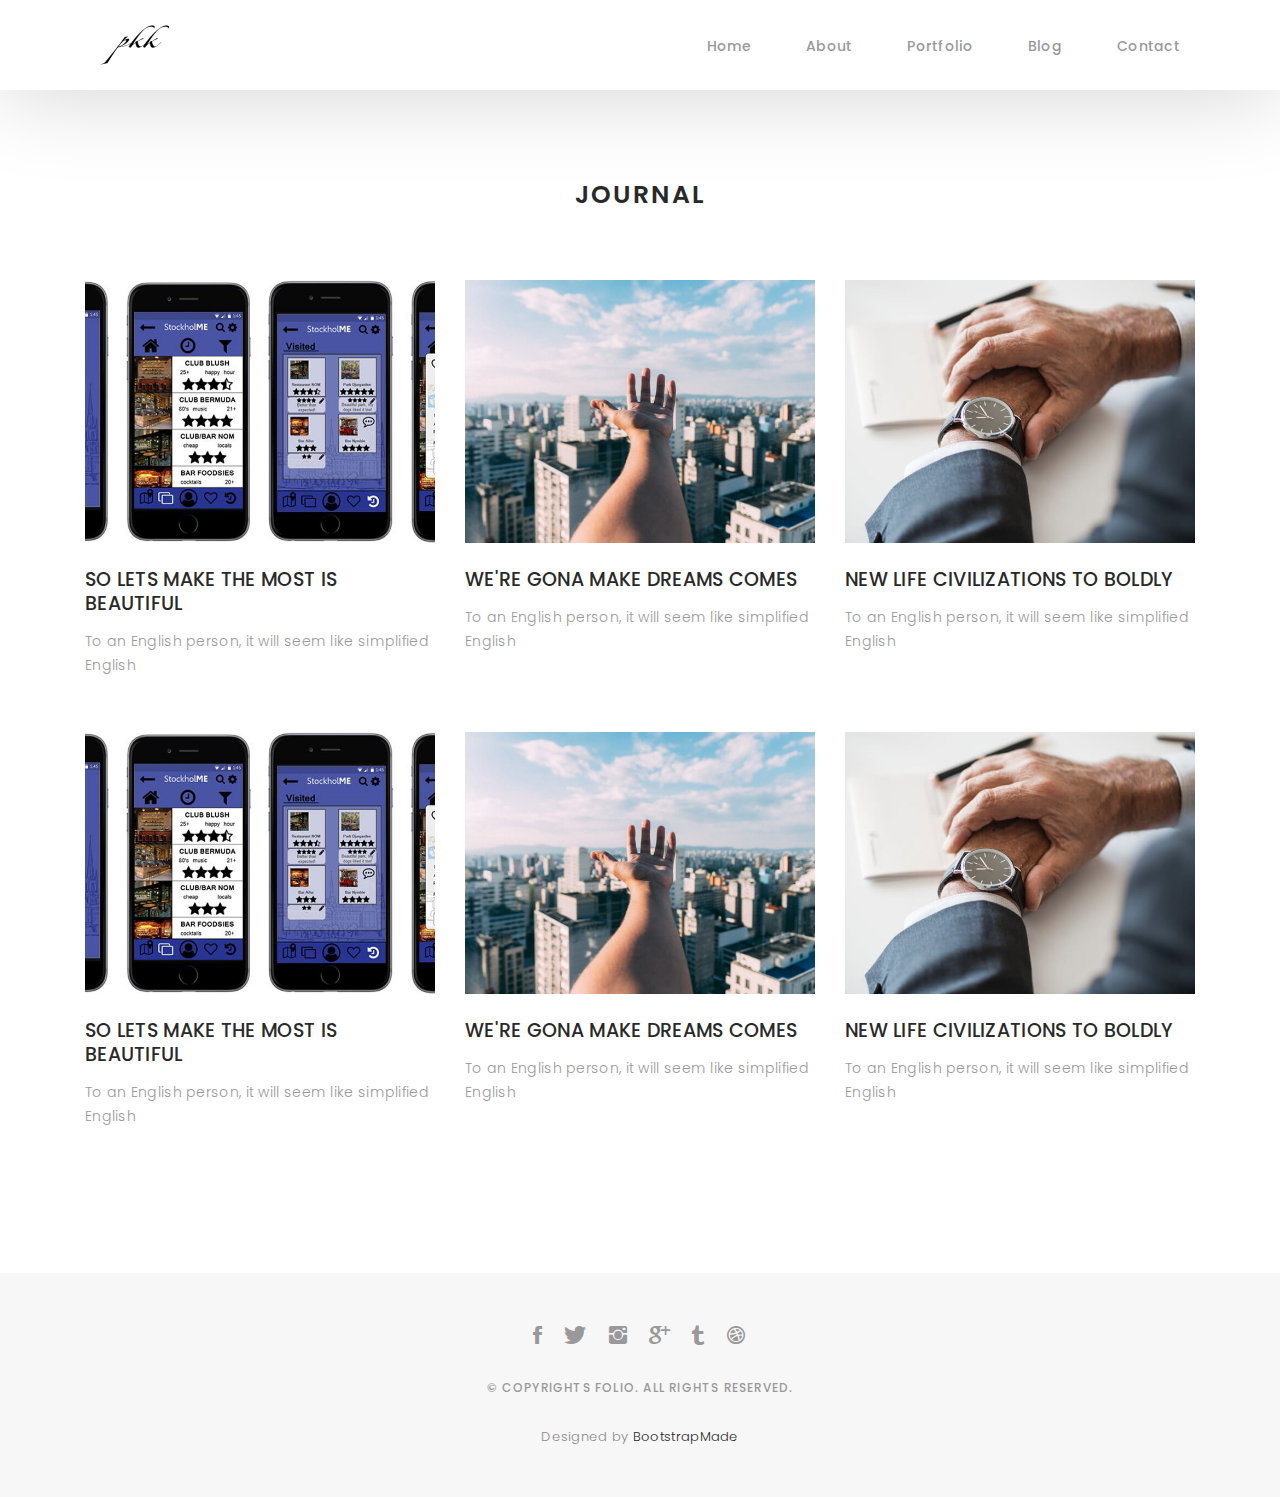
==== blog-grid.html @ 69b3921c "V1" ====
<!DOCTYPE html>
<html lang="en">

<head>
  <!-- meta -->
  <meta charset="utf-8">
  <meta content="width=device-width, initial-scale=1.0" name="viewport">

  <title>Folio - Blog Grid</title>
  <meta content="" name="keywords">
  <meta content="" name="description">

  <!-- Google Fonts -->
  <link href="https://fonts.googleapis.com/css?family=Poppins:300,300i,400,400i,500,500i,600,600i,700,700i|Playfair+Display:400,400i,700,700i,900,900i" rel="stylesheet">

  <!-- Bootstrap CSS File -->
  <link href="lib/bootstrap/css/bootstrap.min.css" rel="stylesheet">

  <!-- Libraries CSS Files -->
  <link href="lib/ionicons/css/ionicons.min.css" rel="stylesheet">
  <link href="lib/owlcarousel/assets/owl.carousel.min.css" rel="stylesheet">
  <link href="lib/magnific-popup/magnific-popup.css" rel="stylesheet">
  <link href="lib/hover/hover.min.css" rel="stylesheet">

  <!-- Blog Stylesheet File -->
  <link href="css/blog.css" rel="stylesheet">

  <!-- Main Stylesheet File -->
  <link href="css/style.css" rel="stylesheet">

  <!-- Responsive css -->
  <link href="css/responsive.css" rel="stylesheet">

  <!-- Favicon -->
  <link rel="shortcut icon" href="images/favicon.png">

  <!-- =======================================================
    Theme Name: Folio
    Theme URL: https://bootstrapmade.com/folio-bootstrap-portfolio-template/
    Author: BootstrapMade.com
    Author URL: https://bootstrapmade.com
  ======================================================= -->
</head>

<body>

  <!-- start section navbar -->
  <nav id="main-nav-subpage" class="subpage-nav">
    <div class="row">
      <div class="container">

        <div class="logo">
          <a href="index.html"><img src="images/logo.png" alt="logo"></a>
        </div>

        <div class="responsive"><i data-icon="m" class="ion-navicon-round"></i></div>

        <ul class="nav-menu list-unstyled">
          <li><a href="#homee" class="smoothScroll">Home</a></li>
          <li><a href="#about" class="smoothScroll">About</a></li>
          <li><a href="#portfolio" class="smoothScroll">Portfolio</a></li>
          <li><a href="#blog" class="smoothScroll">Blog</a></li>
          <li><a href="#contact" class="smoothScroll">Contact</a></li>
        </ul>

      </div>
    </div>
  </nav>
  <!-- End section navbar -->

  <!-- start section journal -->
  <div id="journal-blog" class="text-left  paddsections">

    <div class="container">
      <div class="section-title text-center">
        <h2>journal</h2>
      </div>
    </div>

    <div class="container">
      <div class="journal-block">
        <div class="row">

          <div class="col-lg-4 col-md-6">
            <div class="journal-info mb-30">

              <a href="blog-single.html"><img src="images/blog-post-1.jpg" class="img-responsive" alt="img"></a>

              <div class="journal-txt">

                <h4><a href="blog-single.html">SO LETS MAKE THE MOST IS BEAUTIFUL</a></h4>
                <p class="separator">To an English person, it will seem like simplified English
                </p>

              </div>

            </div>
          </div>

          <div class="col-lg-4 col-md-6">
            <div class="journal-info mb-30">

              <a href="blog-single.html"><img src="images/blog-post-2.jpg" class="img-responsive" alt="img"></a>

              <div class="journal-txt">

                <h4><a href="blog-single.html">WE'RE GONA MAKE DREAMS COMES</a></h4>
                <p class="separator">To an English person, it will seem like simplified English
                </p>

              </div>

            </div>
          </div>

          <div class="col-lg-4 col-md-6">
            <div class="journal-info mb-30">

              <a href="blog-single.html"><img src="images/blog-post-3.jpg" class="img-responsive" alt="img"></a>

              <div class="journal-txt">

                <h4><a href="blog-single.html">NEW LIFE CIVILIZATIONS TO BOLDLY</a></h4>
                <p class="separator">To an English person, it will seem like simplified English
                </p>

              </div>

            </div>
          </div>

          <div class="col-lg-4 col-md-6">
            <div class="journal-info mb-30">

              <a href="blog-single.html"><img src="images/blog-post-1.jpg" class="img-responsive" alt="img"></a>

              <div class="journal-txt">

                <h4><a href="blog-single.html">SO LETS MAKE THE MOST IS BEAUTIFUL</a></h4>
                <p class="separator">To an English person, it will seem like simplified English
                </p>

              </div>

            </div>
          </div>

          <div class="col-lg-4 col-md-6">
            <div class="journal-info mb-30">

              <a href="blog-single.html"><img src="images/blog-post-2.jpg" class="img-responsive" alt="img"></a>

              <div class="journal-txt">

                <h4><a href="blog-single.html">WE'RE GONA MAKE DREAMS COMES</a></h4>
                <p class="separator">To an English person, it will seem like simplified English
                </p>

              </div>

            </div>
          </div>

          <div class="col-lg-4 col-md-6">
            <div class="journal-info mb-30">

              <a href="blog-single.html"><img src="images/blog-post-3.jpg" class="img-responsive" alt="img"></a>

              <div class="journal-txt">

                <h4><a href="blog-single.html">NEW LIFE CIVILIZATIONS TO BOLDLY</a></h4>
                <p class="separator">To an English person, it will seem like simplified English
                </p>

              </div>

            </div>
          </div>

        </div>
      </div>
    </div>
  </div>
  <!-- End section journal -->


  <!-- start section footer -->
  <div id="footer" class="text-center">
    <div class="container">
      <div class="socials-media text-center">

        <ul class="list-unstyled">
          <li><a href="#"><i class="ion-social-facebook"></i></a></li>
          <li><a href="#"><i class="ion-social-twitter"></i></a></li>
          <li><a href="#"><i class="ion-social-instagram"></i></a></li>
          <li><a href="#"><i class="ion-social-googleplus"></i></a></li>
          <li><a href="#"><i class="ion-social-tumblr"></i></a></li>
          <li><a href="#"><i class="ion-social-dribbble"></i></a></li>
        </ul>

      </div>

      <p>&copy; Copyrights Folio. All rights reserved.</p>

      <div class="credits">
        <!--
          All the links in the footer should remain intact.
          You can delete the links only if you purchased the pro version.
          Licensing information: https://bootstrapmade.com/license/
          Purchase the pro version with working PHP/AJAX contact form: https://bootstrapmade.com/buy/?theme=Folio
        -->
        Designed by <a href="https://bootstrapmade.com/">BootstrapMade</a>
      </div>

    </div>
  </div>
  <!-- End section footer -->

  <!-- JavaScript Libraries -->
  <script src="lib/jquery/jquery.min.js"></script>
  <script src="lib/jquery/jquery-migrate.min.js"></script>
  <script src="lib/bootstrap/js/bootstrap.bundle.min.js"></script>
  <script src="lib/typed/typed.js"></script>
  <script src="lib/owlcarousel/owl.carousel.min.js"></script>
  <script src="lib/magnific-popup/magnific-popup.min.js"></script>
  <script src="lib/isotope/isotope.pkgd.min.js"></script>

  <!-- Contact Form JavaScript File -->
  <script src="contactform/contactform.js"></script>

  <!-- Template Main Javascript File -->
  <script src="js/main.js"></script>

</body>

</html>
---- css/blog.css ----
/*-----------------------------------------------------------------------------------*/

/*  -  Navbar fixd page
/*-----------------------------------------------------------------------------------*/

.subpage-nav {
  display: block !important;
  position: relative;
}

/*-----------------------------------------------------------------------------------*/

/*  /* Single page */

/*-----------------------------------------------------------------------------------*/

/* main content */

.main-content {
  background: #f7f7f7;
}

.main-content .container-main {
  display: inline-block;
  width: 100%;
}

.main-content .container-main .block-main {
  margin-bottom: 30px;
  overflow: hidden;
}

.container-main .block-main .content-main {
  background: #fff none repeat scroll 0 0;
  display: inline-block;
  width: 100%;
}

.journal-txt h4 a {
  display: block;
  font-size: 19px;
  line-height: 24px;
  margin: 0 0 13px 0;
  font-weight: 500;
  color: #292929;
  -moz-transition: all 0.5s ease-in-out 0s;
  -ms-transition: all 0.5s ease-in-out 0s;
  -o-transition: all 0.5s ease-in-out 0s;
  -webkit-transition: all 0.5s ease-in-out 0s;
  transition: all 0.5s ease-in-out 0s;
}

.journal-txt h4 a:hover {
  color: #b8a07e;
  -moz-transition: all 0.5s ease-in-out 0s;
  -ms-transition: all 0.5s ease-in-out 0s;
  -o-transition: all 0.5s ease-in-out 0s;
  -webkit-transition: all 0.5s ease-in-out 0s;
  transition: all 0.5s ease-in-out 0s;
}

.post-meta ul li {
  font-size: 12px;
  font-weight: normal;
  margin-left: 8px;
  margin-right: 8px;
  text-transform: capitalize;
  display: inline-block;
  float: none;
}

.content-main .post-meta a {
  color: #a2a2a2;
  margin-left: 5px;
}

/* Commonts */

.comments {
  background: #fff;
}

.entry-comments h6 {
  margin-right: 10px;
  font-size: 13px;
  letter-spacing: 0.1em;
  font-weight: 500;
}

.entry-comments-item {
  margin-top: 40px;
  padding-bottom: 40px;
  border-bottom: 1px solid #f2f2f2;
}

.entry-comments-avatar {
  position: absolute;
  display: block;
  border-radius: 50%;
  width: 60px;
  height: 60px;
}

.entry-comments-body {
  padding-left: 86px;
}

.entry-comments-author {
  margin-right: 10px;
  font-size: 13px;
  color: #292929;
  letter-spacing: 0.1em;
  font-weight: 500;
}

.rep {
  font-size: 13px;
  color: #292929;
  letter-spacing: 0.1em;
  font-weight: 500;
  text-transform: capitalize;
}

.entry-comments span a {
  font-size: 13px;
  color: #999;
}

.entry-comments-reply {
  padding-left: 10%;
}

/* Commonts form */

.cmt {
  background: #fff;
}

blockquote {
  padding: 40px;
  background-color: #f2f2f2;
  margin: 30px 0;
  border: none;
  border-left: 4px solid #b8a07e;
}
---- css/style.css ----
/*
  Theme Name: Folio
  Theme URL: https://bootstrapmade.com/folio-bootstrap-portfolio-template/
  Author: BootstrapMade.com
  Author URL: https://bootstrapmade.com
*/

/*  General Styling
/*-----------------------------------------------------------------------------------*/
.f30 {
  font-size: 25px !important;
}

body {
  background: #ffffff;
  color: #898989;
  font-family: 'Poppins', helvetica;
  font-size: 15px;
  font-weight: 300;
  line-height: 20px;
  letter-spacing: 0.02em;
  overflow-x: hidden;
  margin: 0 auto;
  padding: 0;
  -moz-box-sizing: border-box;
  -ms-box-sizing: border-box;
  -o-box-sizing: border-box;
  -webkit-box-sizing: border-box;
  box-sizing: border-box;
}

h1,
h2,
h3,
h4,
h5,
h6 {
  margin: 0;
}

h2 {
  color: #292929;
  font-weight: 600;
}

h4 {
  color: #292929;
  font-size: 14px;
  font-weight: 600;
}

a {
  color: #292929;
  text-decoration: none !important;
  -moz-transition: all 0.5s ease-in-out 0s;
  -ms-transition: all 0.5s ease-in-out 0s;
  -o-transition: all 0.5s ease-in-out 0s;
  -webkit-transition: all 0.5s ease-in-out 0s;
  transition: all 0.5s ease-in-out 0s;
}

a:hover {
  -moz-transition: all 0.5s ease-in-out 0s;
  -ms-transition: all 0.5s ease-in-out 0s;
  -o-transition: all 0.5s ease-in-out 0s;
  -webkit-transition: all 0.5s ease-in-out 0s;
  transition: all 0.5s ease-in-out 0s;
}

a:hover,
a:focus {
  color: #b8a07e;
  text-decoration: underline;
}

nav ul li a {
  padding: 2px 0 0 0;
  position: relative;
  display: block;
  font-size: 12px;
  color: #999999;
  letter-spacing: 0.1em;
  font-weight: 500;
  line-height: 14px;
  text-transform: uppercase;
  -moz-transition: all 0.5s ease-in-out 0s;
  -ms-transition: all 0.5s ease-in-out 0s;
  -o-transition: all 0.5s ease-in-out 0s;
  -webkit-transition: all 0.5s ease-in-out 0s;
  transition: all 0.5s ease-in-out 0s;
}

p {
  margin: 25px 0;
  padding: 0;
  font-size: 15px;
  color: #999999;
  line-height: 28px;
}

::-moz-selection {
  background: #b8a07e;
  color: #fff;
}

::selection {
  background: #b8a07e;
  color: #fff;
}

.btn {
  background: #333;
  border: medium none;
  border-radius: 0;
  color: #fff;
  font-size: 12px;
  height: 50px;
  line-height: 50px;
  padding: 0 30px;
  text-transform: uppercase;
}

.btn:hover,
.btn:focus {
  color: #fff;
}

.padDiv {
  padding: 30px 20px;
}

.section-title {
  margin-bottom: 70px;
}

.section-title h2 {
  font-size: 25px;
  letter-spacing: 2px;
  text-transform: uppercase;
}

.form-control {
  background-color: transparent;
  border: 1px solid #999;
  border-radius: 0;
  color: #999999;
  font-size: 12px;
  font-weight: 500;
  height: 50px;
  letter-spacing: 0.1em;
  padding-left: 10px;
  margin: 0 0 25px 0;
  line-height: 14px;
  text-transform: uppercase;
}

.form-control:focus {
  box-shadow: none;
  outline: 0 none;
}

.paddsection {
  padding-top: 90px;
  padding-bottom: 90px;
}

.paddsections {
  padding-top: 90px;
  padding-bottom: 90px !important;
}

.hvr-shutter-in-horizontal::before {
  background: #333;
}

.hvr-shutter-in-horizontal:hover {
  background: #b8a07e;
}

.mb-30 {
  margin-bottom: 30px;
}

/*-----------------------------------------------------------------------------------*/
/*  Navbar Top
/*-----------------------------------------------------------------------------------*/

nav {
  position: fixed;
  background: #fff;
  z-index: 1000;
  width: 100%;
  padding: 20px;
  display: none;
  -webkit-box-shadow: 0px 2px 92px 0px rgba(0, 0, 0, 0.18);
  -moz-box-shadow: 0px 2px 92px 0px rgba(0, 0, 0, 0.18);
  box-shadow: 0px 2px 92px 0px rgba(0, 0, 0, 0.18);
}

.nav-menu {
  float: right;
  line-height: 32px;
  margin-bottom: 0;
  padding-top: 16px;
}

nav ul li {
  float: left;
  margin-right: 15px;
  font-family: 'Poppins', sans-serif;
  font-size: 14px;
  margin-left: 40px;
}

nav ul li a {
  padding: 2px 0 0 0;
  position: relative;
  display: block;
  font-size: 14px;
  color: #999999;
  font-family: 'Poppins', helvetica;
  font-weight: 500;
  line-height: 16px;
  text-transform: uppercase;
  letter-spacing: 0.02em;
  text-transform: capitalize;
}

.logo {
  float: left;
}

.logo img {
  width: 100px;
  height: 50px;
}

.responsive {
  display: none;
  font-size: 23px;
}

.active {
  color: #afafaf;
}

/*----------------------------------------------------------------------------------*/
/*  Header
/*-----------------------------------------------------------------------------------*/

#header {
  background: url("../images/home-bg.jpg") repeat scroll center center / cover;
  height: 100vh;
  width: 100%;
}


#header .header-content {
  height: 100vh;
  text-align: left;
  width: 100%;
  display: flex;
  justify-content: center;
  flex-direction: column;
}

.header-content h1 {
  font-size: 40px;
  font-weight: 700;
  margin-bottom: 10px;
  text-transform: uppercase;
  color: #fff;
}

.header-content p {
  font-size: 13px;
  letter-spacing: 5px;
  margin-top: 0;
  margin-bottom: 30px;
  text-transform: capitalize;
  color: #fff;
  font-weight: 500;
}

.header-content .list-social li {
  float: left;
  margin-right: 20px;
}

.header-content .list-social li i {
  color: #fff;
  font-size: 15px;
}

/*-----------------------------------------------------------------------------------*/
/*  Aout-us
/*-----------------------------------------------------------------------------------*/

#about {
  width: 100%;
  height: auto;
  background: #f7f7f7;
}

.pt-9 {
  padding-top: 9rem;
}

#about .div-img-bg {
  padding-bottom: 30px;
  border: 20px solid #b8a07e;
}

#about .div-img-bg .about-img img {
  width: 100%;
  box-shadow: 0px 0px 85px 0px rgba(0, 0, 0, 0.14);
  margin-top: -60px;
  margin-left: 40px;
  height: 400px;
  object-fit: cover;
}

#about .about-descr .p-heading {
  font-family: 'Playfair Display', serif;
  font-size: 28px;
  text-align: left;
}

#about .about-descr .separator {
  max-width: 80%;
  margin-bottom: 0;
  text-align: left;
}

/*-----------------------------------------------------------------------------------*/
/*   Story
/*-----------------------------------------------------------------------------------*/

#story {
  background: #f7f7f7;
  position: relative;
  padding-bottom: 80px;
  padding-top: 80px;
}

/*-----------------------------------------------------------------------------------*/
/*   Services
/*-----------------------------------------------------------------------------------*/

#services {
  background: #fff;
  position: relative;
  padding-bottom: 80px;
  padding-top: 80px;
}

.owl-item {
  float: left;
}

.services-block span {
  margin: 10px 0;
  position: relative;
  font-size: 15px;
  color: #292929;
  letter-spacing: 0.1em;
  font-weight: 500;
  text-transform: uppercase;
  display: block;
}

.services-block .separator {
  margin: 0;
  font-size: 14px;
  line-height: 24px;
}

.services-block i {
  font-size: 55px;
  color: #b8a07e;
  line-height: 44px;
}


.services-carousel .owl-stage-outer {
  overflow: hidden;
}

.services-carousel .owl-dots {
  margin-top: 5px;
  text-align: center;
}

.services-carousel .owl-dot {
  display: inline-block;
  margin: 0 5px;
  width: 12px !important;
  height: 12px !important;
  border-radius: 50%;
  border: 0;
  padding: 0 !important;
  background-color: #ddd;
  cursor: pointer;
}

.services-carousel .owl-dot.active {
  background-color: #b8a07e;
}

.owl-nav {
  display: none;
}


/*-----------------------------------------------------------------------------------*/
/*  Portfolio
/*-----------------------------------------------------------------------------------*/

#portfolio {
  position: relative;
  padding-bottom: 50px;
}

#portfolio .portfolio-list {
  margin-bottom: 50px;
}

#portfolio .portfolio-list .nav {
  display: inline-block;
  margin: 0;
}

#portfolio .portfolio-list .nav li {
  margin: 0 40px 0 0;
  float: left;
  font-size: 14px;
  color: #999999;
  line-height: 16px;
  cursor: pointer;
  font-family: 'Poppins', helvetica;
  font-weight: 500;
  letter-spacing: 0.02em;
  text-transform: capitalize;
  -moz-transition: all 0.5s ease-in-out 0s;
  -ms-transition: all 0.5s ease-in-out 0s;
  -o-transition: all 0.5s ease-in-out 0s;
  -webkit-transition: all 0.5s ease-in-out 0s;
  transition: all 0.5s ease-in-out 0s;
}

#portfolio .portfolio-list .nav li:hover,
#portfolio .portfolio-list .nav li.filter-active {
  color: #b8a07e;
  -moz-transition: all 0.5s ease-in-out 0s;
  -ms-transition: all 0.5s ease-in-out 0s;
  -o-transition: all 0.5s ease-in-out 0s;
  -webkit-transition: all 0.5s ease-in-out 0s;
  transition: all 0.5s ease-in-out 0s;
}

#portfolio .portfolio-container {
  display: inline-block;
  margin-bottom: 50px;
  width: 100%;
}

.portfolio-thumbnail {
  margin-bottom: 30px;
  overflow: hidden;
  min-height: 260px;
}

.portfolio-thumbnail img {
  max-width: 100%;
}

/*-----------------------------------------------------------------------------------*/
/*  Journal
/*-----------------------------------------------------------------------------------*/

#journal,
#journal-blog {
  height: auto;
  width: 100%;
  background: #f7f7f7;
  padding-bottom: 60px;
  position: relative;
}

#journal-blog {
  background: #fff;
  padding-bottom: 30px;
}

#journal .journal-block {
  display: inline-block;
  height: auto;
  width: 100%;
}

#journal .journal-block .journal-info {
  position: relative;
}

.journal-block .journal-info img {
  max-width: 100%;
}

.journal-block .journal-info .journal-txt {
  padding: 25px 0px;
  position: relative;
}

.journal-block .journal-info .journal-txt h4 a {
  display: block;
  font-size: 19px;
  line-height: 24px;
  margin: 0 0 13px 0;
  font-weight: 500;
  color: #292929;
  -moz-transition: all 0.5s ease-in-out 0s;
  -ms-transition: all 0.5s ease-in-out 0s;
  -o-transition: all 0.5s ease-in-out 0s;
  -webkit-transition: all 0.5s ease-in-out 0s;
  transition: all 0.5s ease-in-out 0s;
}

.journal-block .journal-info .journal-txt h4 a:hover {
  color: #b8a07e;
  -moz-transition: all 0.5s ease-in-out 0s;
  -ms-transition: all 0.5s ease-in-out 0s;
  -o-transition: all 0.5s ease-in-out 0s;
  -webkit-transition: all 0.5s ease-in-out 0s;
  transition: all 0.5s ease-in-out 0s;
}

.journal-block .journal-info .journal-txt p {
  margin: 0;
  font-size: 14px;
  line-height: 24px;
}

/*-----------------------------------------------------------------------------------*/
/*  Contact
/*-----------------------------------------------------------------------------------*/

#contact {
  height: auto;
  width: 100%;
}

.contact-details {
  list-style: none;
  margin: 0;
  padding: 0;
}

.contact-details li {
  padding-bottom: 10px;
}

#contact input,
#contact textarea {
  width: 100%;
}


#contact #sendmessage {
  color: #18d26e;
  border: 1px solid #18d26e;
  display: none;
  text-align: center;
  padding: 15px;
  font-weight: 600;
  margin: 15px;
}

#contact #errormessage {
  color: red;
  display: none;
  border: 1px solid red;
  text-align: center;
  padding: 15px;
  font-weight: 600;
  margin: 15px;
}

#contact #sendmessage.show,
#contact #errormessage.show,
#contact .show {
  display: block;
}

#contact .validation {
  color: red;
  display: none;
  margin: 0 0 20px;
  font-weight: 400;
  font-size: 13px;
}

/*-----------------------------------------------------------------------------------*/
/*  Footer
/*-----------------------------------------------------------------------------------*/

#footer {
  background: #f7f7f7;
  padding-top: 50px;
  padding-bottom: 50px;
}

#footer .socials-media {
  width: 100%;
}

#footer .socials-media ul {
  display: inline-block;
  float: none;
  margin: 0 0 20px 0;
}

#footer .socials-media ul li {
  float: left;
  margin-left: 10px;
  margin-right: 10px;
}

#footer .socials-media ul li a {
  font-size: 24px;
  color: #999;
  letter-spacing: 0.1em;
  font-weight: 500;
  background: transparent;
  text-transform: uppercase;
  -moz-transition: all 0.5s ease-in-out 0s;
  -ms-transition: all 0.5s ease-in-out 0s;
  -o-transition: all 0.5s ease-in-out 0s;
  -webkit-transition: all 0.5s ease-in-out 0s;
  transition: all 0.5s ease-in-out 0s;
}

#footer .socials-media ul li a:hover {
  color: #b8a07e;
  -moz-transition: all 0.5s ease-in-out 0s;
  -ms-transition: all 0.5s ease-in-out 0s;
  -o-transition: all 0.5s ease-in-out 0s;
  -webkit-transition: all 0.5s ease-in-out 0s;
  transition: all 0.5s ease-in-out 0s;
}

#footer p {
  font-size: 12px;
  letter-spacing: 0.1em;
  font-weight: 500;
  margin-top: 0;
  text-transform: uppercase;
}

.credits {
  font-size: 13px;
}

/*-----------------------------------------------------------------------------------*/
/*  Timeline
/*-----------------------------------------------------------------------------------*/
.nmt-15{
  margin-top: -15px;
}
.main-timeline {
  margin: 20px 0;
  position: relative;
}

.main-timeline:before {
  content: "";
  display: block;
  width: 2px;
  height: 100%;
  background: #ff794a;
  margin: 0 auto;
  position: absolute;
  top: 0;
  left: 0;
  right: 0;
}

.main-timeline .timeline {
  margin-bottom: 40px;
  position: relative;
}

.main-timeline .timeline:after {
  content: "";
  display: block;
  clear: both;
}

.main-timeline .icon {
  width: 18px;
  height: 18px;
  line-height: 18px;
  margin: auto;
  position: absolute;
  top: 0;
  left: 0;
  bottom: 0;
  right: 0;
}

.main-timeline .icon:before,
.main-timeline .icon:after {
  content: "";
  width: 100%;
  height: 100%;
  border-radius: 50%;
  position: absolute;
  top: 0;
  left: 0;
  transition: all 0.33s ease-out 0s;
}

.main-timeline .icon:before {
  background: #fff;
  border: 2px solid #00a79c;
  left: -3px;
}

.main-timeline .icon:after {
  border: 2px solid #ff794a;
  left: 3px;
}

.main-timeline .timeline:hover .icon:before {
  left: 3px;
}

.main-timeline .timeline:hover .icon:after {
  left: -3px;
}

.main-timeline .date-content {
  width: 50%;
  float: left;
  position: relative;
}

.main-timeline .date-content:before {
  content: "";
  width: 32.5%;
  height: 2px;
  background: #ff794a;
  margin: auto 0;
  position: absolute;
  top: 0;
  right: 10px;
  bottom: 0;
}

.main-timeline .date-outer {
  width: 175px;
  height: 175px;
  font-size: 16px;
  color: #000;
  text-align: center;
  margin: auto;
  z-index: 1;
}

.main-timeline .date-outer:before,
.main-timeline .date-outer:after {
  content: "";
  width: 175px;
  height: 175px;
  margin: 0 auto;
  border-radius: 50%;
  position: absolute;
  top: 0;
  left: 0;
  right: 0;
  transition: all 0.33s ease-out 0s;
}

.main-timeline .date-outer:before {
  background: #fff;
  border: 2px solid #00a79c;
  left: -6px;
}

.main-timeline .date-outer:after {
  border: 2px solid #ff794a;
  left: 6px;
}

.main-timeline .timeline:hover .date-outer:before {
  left: 6px;
}

.main-timeline .timeline:hover .date-outer:after {
  left: -6px;
}

.main-timeline .date {
  width: 100%;
  margin: auto;
  position: absolute;
  top: 28%;
  left: 0;
}

.main-timeline .month {
  font-size: 50px;
  font-weight: 700;
  color: #111;
}

.main-timeline .year {
  display: block;
  font-size: 20px;
  font-weight: 700;
  color: #111;
  line-height: 36px;
}

.main-timeline .timeline-content {
  width: 50%;
  padding: 20px 0 20px 50px;
  float: right;
}

.main-timeline .title {
  font-size: 19px;
  font-weight: 700;
  color: #111;
  line-height: 24px;
  text-transform: uppercase;
  margin:  0;
}

.main-timeline .description {
  font-size: 14px;
  color: #787878;
  margin-bottom: 0;
  margin-top: 0;
}

.main-timeline .timeline:nth-child(2n) .date-content {
  float: right;
}

.main-timeline .timeline:nth-child(2n) .date-content:before {
  left: 10px;
}

.main-timeline .timeline:nth-child(2n) .timeline-content {
  padding: 20px 50px 20px 0;
  text-align: right;
}

@media only screen and (max-width: 990px) {
  .main-timeline .date-content:before {
    width: 22.5%;
  }

  .main-timeline .timeline-content {
    padding: 10px 0 10px 30px;
  }

  .main-timeline .title {
    font-size: 17px;
  }

  .main-timeline .timeline:nth-child(2n) .timeline-content {
    padding: 10px 30px 10px 0;
  }
}

@media only screen and (max-width: 767px) {
  .main-timeline:before {
    margin: 0;
    left: 7px;
  }

  .main-timeline .timeline {
    margin-bottom: 20px;
  }

  .main-timeline .icon {
    margin: auto 0;
  }

  .main-timeline .date-content {
    width: 95%;
    float: right;
  }

  .main-timeline .date-content:before {
    display: none;
  }

  .main-timeline .date-outer,
  .main-timeline .date-outer:before,
  .main-timeline .date-outer:after {
    width: 130px;
    height: 130px;
  }

  .main-timeline .date {
    top: 30%;
  }

  .main-timeline .year {
    font-size: 26px;
  }

  .main-timeline .timeline-content,
  .main-timeline .timeline:nth-child(2n) .timeline-content {
    width: 95%;
    text-align: center;
    padding: 10px 0;
  }

  .main-timeline .title {
    margin-bottom: 10px;
  }
}
---- css/responsive.css ----
/** Width between 1200x to 0
 *  ~~~~~~~~~~~~~~~~~~~~~~~~~~~~~~~~~~~~
 */

@media (min-width: 1200px) {

}

/** Width between 992px to 1199px
 *  ~~~~~~~~~~~~~~~~~~~~~~~~~~~~~~~~~~~~
 */

@media (min-width: 992px) and (max-width: 1199px) {
  
}

/** Width between 768px to 991px
 *  ~~~~~~~~~~~~~~~~~~~~~~~~~~~~~~~~~~~~
 */

@media (min-width: 768px) and (max-width: 991px) {
  /* Navbar */
  nav {
    padding: 10px 15px;
  }
  .nav-menu {
    margin-top: 40px;
    display: none;
    float: none;
    width: 100%;
  }
  .nav-menu li {
    float: none;
    width: 100%;
    text-align: center;
    border-top: 1px solid #f7f7f7;
    line-height: 45px;
    margin-left: 0;
    padding-top: 10px;
    padding-bottom: 10px;
  }
  .responsive {
    float: right;
    padding-top: 15px;
    display: block;
  }
  /* About */
  .head-info .header-content .cmaster h1 {
    font-size: 32px;
  }
  #about .div-img-bg {
    padding: 0;
  }
  #about .div-img-bg .about-img img {
    margin-top: 0%;
    margin-left: calc(0% - 0px);
  }
  #about .about-descr .p-heading {
    font-size: 20px;
  }
  #about .about-descr .separator {
    max-width: 100%;
    margin-bottom: 0;
  }
  /* portfolio */
  #portfolio .portfolio-list .nav li {
    float: none;
    margin: 20px;
    display: inline-block;
  }
  /* journal */
  #journal .journal-block .journal-info {
    margin-bottom: 30px;
  }
  /* Contact */
  .contact-contact {
    margin-bottom: 30px;
  }
  /* Footer */
  #footer .socials-media ul li {
    margin-right: 0;
    margin-left: 0;
    float: none;
    display: inline-block;
  }
}

/** Width between 767px to 0
 *  ~~~~~~~~~~~~~~~~~~~~~~~~~~~~~~~~~~~~
 */

@media (max-width: 767px) {
  /* Navbar */
  nav {
    padding: 20px 15px;
  }
  .nav-menu {
    margin-top: 40px;
    display: none;
    float: none;
    width: 100%;
  }
  .nav-menu li {
    float: none;
    width: 100%;
    text-align: center;
    border-top: 1px solid #f7f7f7;
    line-height: 45px;
    margin-left: 0;
    padding-top: 10px;
    padding-bottom: 10px;
  }
  .responsive {
    float: right;
    padding-top: 15px;
    display: block;
  }
  /* About */
  .head-info .header-content h1 {
    font-size: 32px;
  }
  #about .div-img-bg {
    padding: 0;
  }
  #about .div-img-bg .about-img img {
    margin-top: 0%;
    margin-left: calc(0% - 0px);
  }
  #about .about-descr .p-heading {
    font-size: 20px;
  }
  #about .about-descr .separator {
    max-width: 100%;
    margin-bottom: 0;
  }
  /* portfolio */
  #portfolio .portfolio-list .nav li {
    float: none;
    margin: 20px;
    display: inline-block;
  }
  /* journal */
  #journal .journal-block .journal-info {
    margin-bottom: 30px;
  }
  /* Contact */
  .contact-contact {
    margin-bottom: 30px;
  }
  /* Footer */
  #footer .socials-media ul li {
    margin-right: 0;
    margin-left: 0;
    float: none;
    display: inline-block;
  }
}

/** Width between 600px to 0
 *  ~~~~~~~~~~~~~~~~~~~~~~~~~~~~~~~~~~~~
 */

@media (max-width: 600px) {
  /* Navbar */
  nav {
    padding: 20px 15px;
  }
  .nav-menu {
    margin-top: 40px;
    display: none;
    float: none;
    width: 100%;
  }
  .nav-menu li {
    float: none;
    width: 100%;
    text-align: center;
    border-top: 1px solid #f7f7f7;
    line-height: 45px;
    margin-left: 0;
    padding-top: 10px;
    padding-bottom: 10px;
  }
  .responsive {
    float: right;
    padding-top: 15px;
    display: block;
  }
  /* About */
  .head-info .header-content h1 {
    font-size: 32px;
  }
  #about .div-img-bg {
    padding: 0;
  }
  #about .div-img-bg .about-img img {
    margin-top: 0%;
    margin-left: calc(0% - 0px);
  }
  #about .about-descr .p-heading {
    font-size: 20px;
  }
  #about .about-descr .separator {
    max-width: 100%;
    margin-bottom: 0;
  }
  /* portfolio */
  #portfolio .portfolio-list .nav li {
    float: none;
    margin: 10px;
    display: inline-block;
  }
  /* journal */
  #journal .journal-block .journal-info {
    margin-bottom: 30px;
  }
  /* Contact */
  .contact-contact {
    margin-bottom: 30px;
  }
  /* Footer */
  #footer .socials-media ul li {
    margin-right: 0;
    margin-left: 0;
    float: none;
    display: inline-block;
  }
}

/** Width between 480px to 0
 *  ~~~~~~~~~~~~~~~~~~~~~~~~~~~~~~~~~~~~
 */

@media (max-width: 480px) {
  /* Navbar */
  nav {
    padding: 20px 15px;
  }
  .nav-menu {
    margin-top: 40px;
    display: none;
    float: none;
    width: 100%;
  }
  .nav-menu li {
    float: none;
    width: 100%;
    text-align: center;
    border-top: 1px solid #f7f7f7;
    line-height: 45px;
    margin-left: 0;
    padding-top: 10px;
    padding-bottom: 10px;
  }
  .responsive {
    float: right;
    padding-top: 15px;
    display: block;
  }
  /* About */
  .head-info .header-content h1 {
    font-size: 32px;
  }
  #about .div-img-bg {
    padding: 0;
  }
  #about .div-img-bg .about-img img {
    margin-top: 0%;
    margin-left: calc(0% - 0px);
  }
  #about .about-descr .p-heading {
    font-size: 20px;
  }
  #about .about-descr .separator {
    max-width: 100%;
    margin-bottom: 0;
  }
  /* portfolio */
  #portfolio .portfolio-list .nav li {
    float: none;
    margin: 20px;
  }
  /* journal */
  #journal .journal-block .journal-info {
    margin-bottom: 30px;
  }
  /* Contact */
  .contact-contact {
    margin-bottom: 30px;
  }
  /* Footer */
  #footer .socials-media ul li {
    margin-right: 0;
    margin-left: 0;
    float: none;
    display: inline-block;
  }
}

/** Width between 320px to 0
 *  ~~~~~~~~~~~~~~~~~~~~~~~~~~~~~~~~~~~~
 */

@media (max-width: 320px) {
  /* Navbar */
  nav {
    padding: 20px 15px;
  }
  .nav-menu {
    margin-top: 40px;
    display: none;
    float: none;
    width: 100%;
  }
  .nav-menu li {
    float: none;
    width: 100%;
    text-align: center;
    border-top: 1px solid #f7f7f7;
    line-height: 45px;
    margin-left: 0;
    padding-top: 10px;
    padding-bottom: 10px;
  }
  .responsive {
    float: right;
    padding-top: 15px;
    display: block;
  }
  /* About */
  .head-info .header-content h1 {
    font-size: 32px;
  }
  #about .div-img-bg {
    padding: 0;
  }
  #about .div-img-bg .about-img img {
    margin-top: 0%;
    margin-left: calc(0% - 0px);
  }
  #about .about-descr .p-heading {
    font-size: 20px;
  }
  #about .about-descr .separator {
    max-width: 100%;
    margin-bottom: 0;
  }
  /* portfolio */
  #portfolio .portfolio-list .nav li {
    float: none;
    margin: 20px;
  }
  /* journal */
  #journal .journal-block .journal-info {
    margin-bottom: 30px;
  }
  /* Contact */
  .contact-contact {
    margin-bottom: 30px;
  }
  /* Footer */
  #footer .socials-media ul li {
    margin-right: 0;
    margin-left: 0;
    float: none;
    display: inline-block;
  }
  /* Single page */
  .entry-comments-body span {
    display: inline-block;
    margin-right: 0;
  }
}
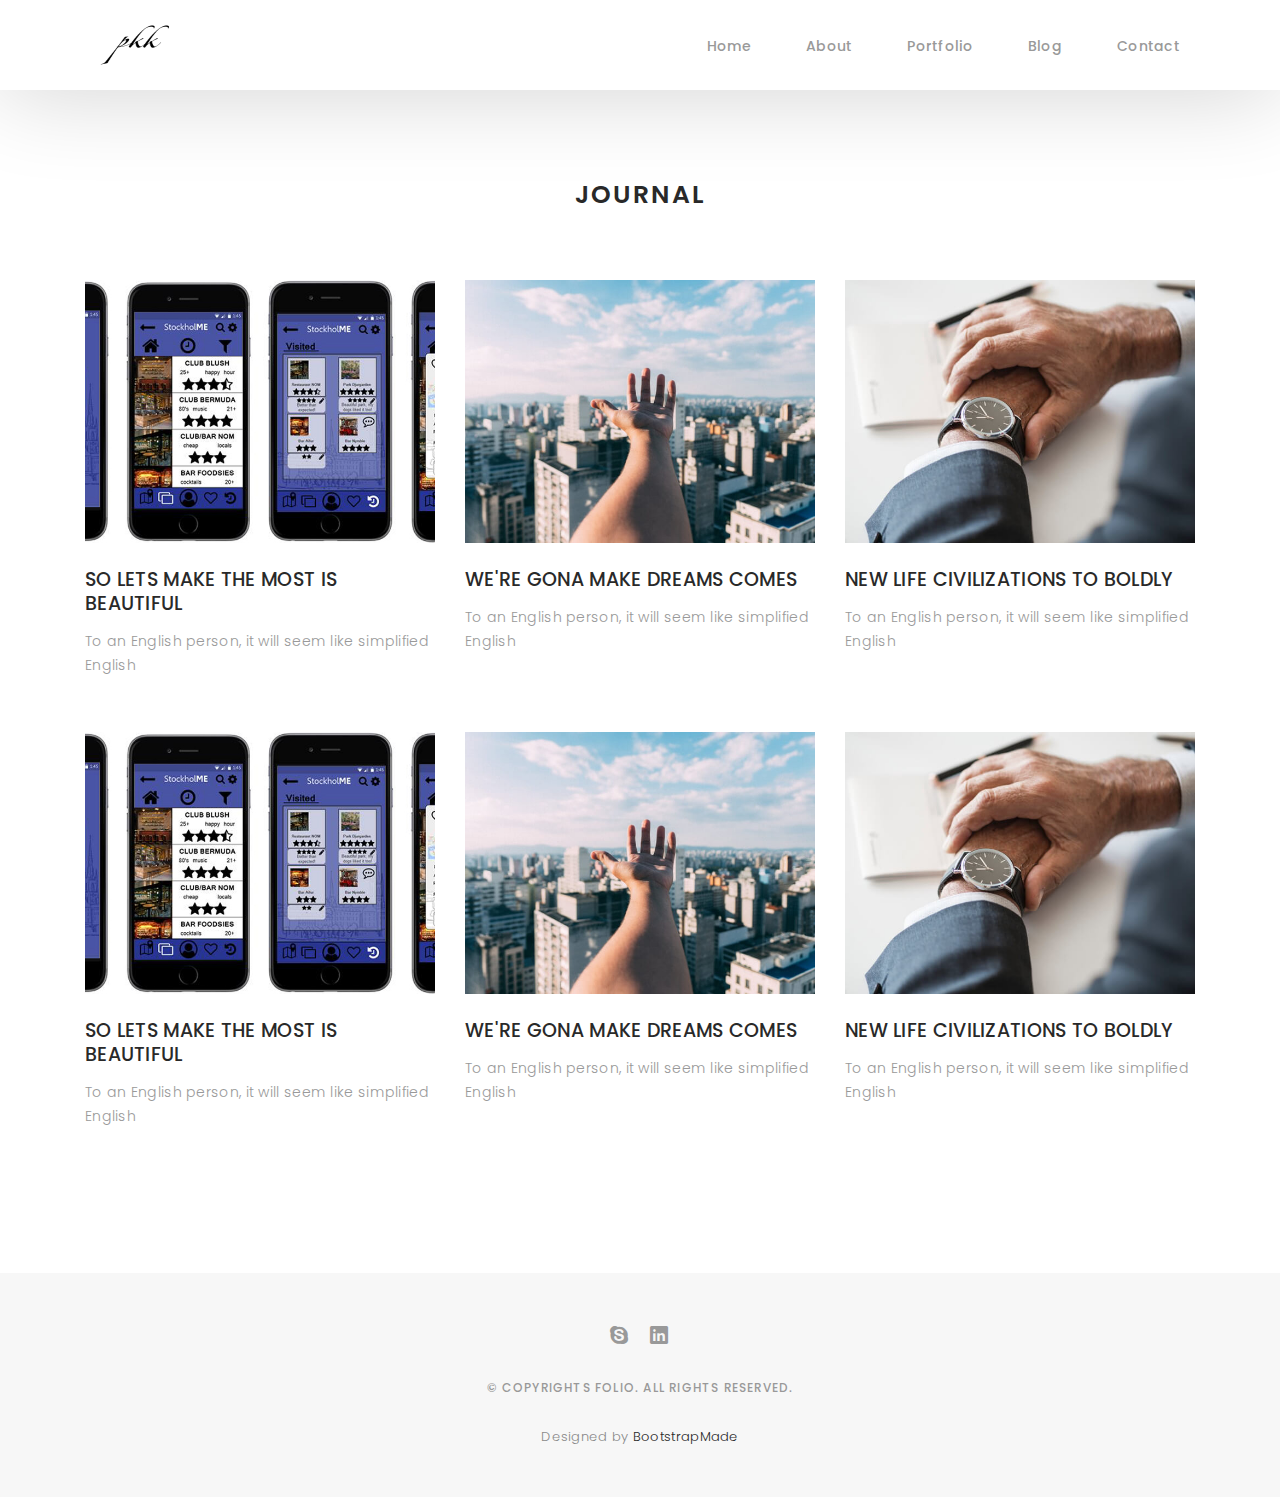
==== commit 524895a7: "Update 1" ====
--- a/blog-grid.html
+++ b/blog-grid.html
@@ -189,13 +189,9 @@
     <div class="container">
       <div class="socials-media text-center">
 
-        <ul class="list-unstyled">
-          <li><a href="#"><i class="ion-social-facebook"></i></a></li>
-          <li><a href="#"><i class="ion-social-twitter"></i></a></li>
-          <li><a href="#"><i class="ion-social-instagram"></i></a></li>
-          <li><a href="#"><i class="ion-social-googleplus"></i></a></li>
-          <li><a href="#"><i class="ion-social-tumblr"></i></a></li>
-          <li><a href="#"><i class="ion-social-dribbble"></i></a></li>
+         <ul class="list-unstyled">
+          <li><a target="_blank" href="https://join.skype.com/invite/nHJZXLUp7gkE"><i class="ion-social-skype"></i></a></li>
+          <li><a target="_blank" href="https://www.linkedin.com/in/pournamikk"><i class="ion-social-linkedin"></i></a></li>
         </ul>
 
       </div>
--- a/css/style.css
+++ b/css/style.css
@@ -10,7 +10,14 @@
 .f30 {
   font-size: 25px !important;
 }
-
+.btn-resume{
+  width: 200px;
+  border-radius: 25px !important;
+  font-size: 15px !important;
+}
+.line-height{
+  line-height: 35px;
+}
 body {
   background: #ffffff;
   color: #898989;
@@ -273,7 +280,7 @@
 }
 
 .header-content p {
-  font-size: 13px;
+  font-size: 15px;
   letter-spacing: 5px;
   margin-top: 0;
   margin-bottom: 30px;
@@ -342,12 +349,14 @@
   padding-bottom: 80px;
   padding-top: 80px;
 }
-
+.fa {
+  color: #B69E7C;
+}
 /*-----------------------------------------------------------------------------------*/
 /*   Services
 /*-----------------------------------------------------------------------------------*/
 
-#services {
+#skills {
   background: #fff;
   position: relative;
   padding-bottom: 80px;
@@ -676,7 +685,7 @@
   display: block;
   width: 2px;
   height: 100%;
-  background: #ff794a;
+  background: #B69E7C;
   margin: 0 auto;
   position: absolute;
   top: 0;
@@ -718,15 +727,21 @@
   left: 0;
   transition: all 0.33s ease-out 0s;
 }
-
+.highlight{
+  color: #111;
+  font-weight: bold;
+}
+.text-blue{
+  color:blue;
+}
 .main-timeline .icon:before {
   background: #fff;
-  border: 2px solid #00a79c;
+  border: 2px solid #111;
   left: -3px;
 }
 
 .main-timeline .icon:after {
-  border: 2px solid #ff794a;
+  border: 2px solid #B69E7C;
   left: 3px;
 }
 
@@ -748,7 +763,7 @@
   content: "";
   width: 32.5%;
   height: 2px;
-  background: #ff794a;
+  background: #B69E7C;
   margin: auto 0;
   position: absolute;
   top: 0;
@@ -782,12 +797,12 @@
 
 .main-timeline .date-outer:before {
   background: #fff;
-  border: 2px solid #00a79c;
+  border: 2px solid #111;
   left: -6px;
 }
 
 .main-timeline .date-outer:after {
-  border: 2px solid #ff794a;
+  border: 2px solid #B69E7C;
   left: 6px;
 }
 
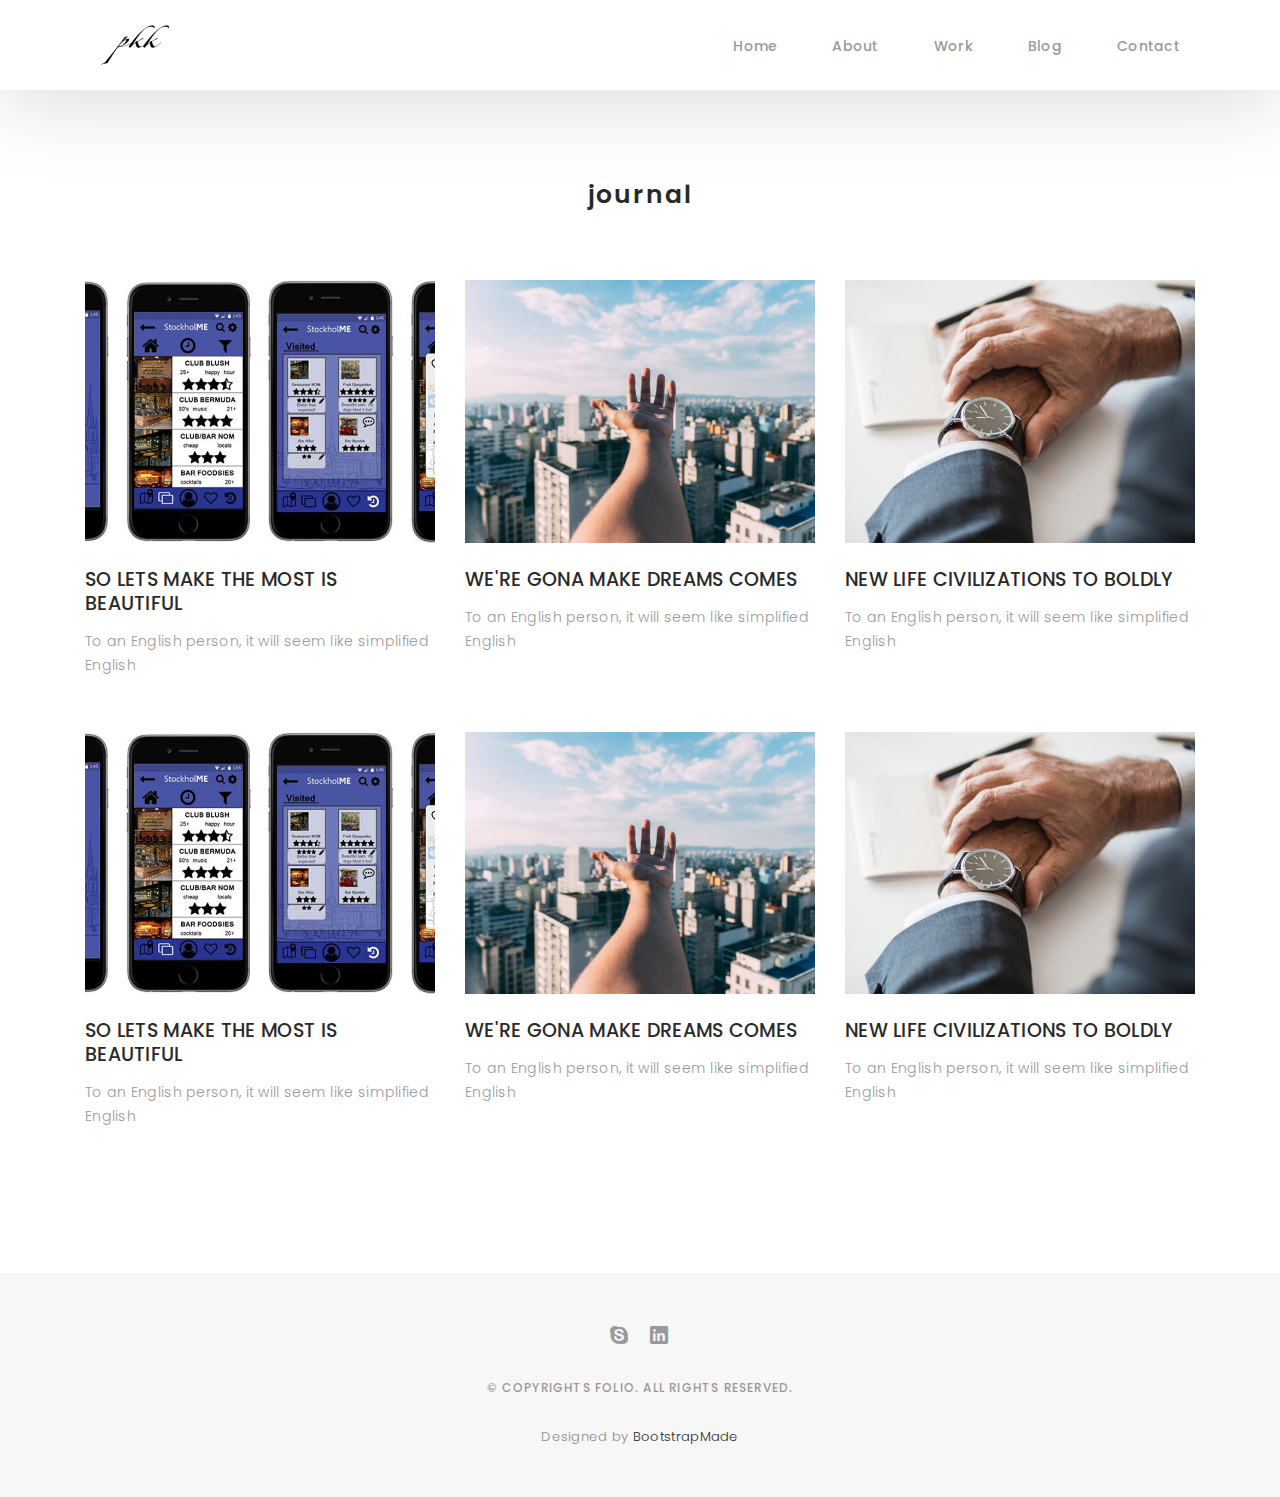
==== commit abb5aaa8: "Update blog-grid.html" ====
--- a/blog-grid.html
+++ b/blog-grid.html
@@ -1,232 +1,232 @@
-<!DOCTYPE html>
-<html lang="en">
-
-<head>
-  <!-- meta -->
-  <meta charset="utf-8">
-  <meta content="width=device-width, initial-scale=1.0" name="viewport">
-
-  <title>Folio - Blog Grid</title>
-  <meta content="" name="keywords">
-  <meta content="" name="description">
-
-  <!-- Google Fonts -->
-  <link href="https://fonts.googleapis.com/css?family=Poppins:300,300i,400,400i,500,500i,600,600i,700,700i|Playfair+Display:400,400i,700,700i,900,900i" rel="stylesheet">
-
-  <!-- Bootstrap CSS File -->
-  <link href="lib/bootstrap/css/bootstrap.min.css" rel="stylesheet">
-
-  <!-- Libraries CSS Files -->
-  <link href="lib/ionicons/css/ionicons.min.css" rel="stylesheet">
-  <link href="lib/owlcarousel/assets/owl.carousel.min.css" rel="stylesheet">
-  <link href="lib/magnific-popup/magnific-popup.css" rel="stylesheet">
-  <link href="lib/hover/hover.min.css" rel="stylesheet">
-
-  <!-- Blog Stylesheet File -->
-  <link href="css/blog.css" rel="stylesheet">
-
-  <!-- Main Stylesheet File -->
-  <link href="css/style.css" rel="stylesheet">
-
-  <!-- Responsive css -->
-  <link href="css/responsive.css" rel="stylesheet">
-
-  <!-- Favicon -->
-  <link rel="shortcut icon" href="images/favicon.png">
-
-  <!-- =======================================================
-    Theme Name: Folio
-    Theme URL: https://bootstrapmade.com/folio-bootstrap-portfolio-template/
-    Author: BootstrapMade.com
-    Author URL: https://bootstrapmade.com
-  ======================================================= -->
-</head>
-
-<body>
-
-  <!-- start section navbar -->
-  <nav id="main-nav-subpage" class="subpage-nav">
-    <div class="row">
-      <div class="container">
-
-        <div class="logo">
-          <a href="index.html"><img src="images/logo.png" alt="logo"></a>
-        </div>
-
-        <div class="responsive"><i data-icon="m" class="ion-navicon-round"></i></div>
-
-        <ul class="nav-menu list-unstyled">
-          <li><a href="#homee" class="smoothScroll">Home</a></li>
-          <li><a href="#about" class="smoothScroll">About</a></li>
-          <li><a href="#portfolio" class="smoothScroll">Portfolio</a></li>
-          <li><a href="#blog" class="smoothScroll">Blog</a></li>
-          <li><a href="#contact" class="smoothScroll">Contact</a></li>
-        </ul>
-
-      </div>
-    </div>
-  </nav>
-  <!-- End section navbar -->
-
-  <!-- start section journal -->
-  <div id="journal-blog" class="text-left  paddsections">
-
-    <div class="container">
-      <div class="section-title text-center">
-        <h2>journal</h2>
-      </div>
-    </div>
-
-    <div class="container">
-      <div class="journal-block">
-        <div class="row">
-
-          <div class="col-lg-4 col-md-6">
-            <div class="journal-info mb-30">
-
-              <a href="blog-single.html"><img src="images/blog-post-1.jpg" class="img-responsive" alt="img"></a>
-
-              <div class="journal-txt">
-
-                <h4><a href="blog-single.html">SO LETS MAKE THE MOST IS BEAUTIFUL</a></h4>
-                <p class="separator">To an English person, it will seem like simplified English
-                </p>
-
-              </div>
-
-            </div>
-          </div>
-
-          <div class="col-lg-4 col-md-6">
-            <div class="journal-info mb-30">
-
-              <a href="blog-single.html"><img src="images/blog-post-2.jpg" class="img-responsive" alt="img"></a>
-
-              <div class="journal-txt">
-
-                <h4><a href="blog-single.html">WE'RE GONA MAKE DREAMS COMES</a></h4>
-                <p class="separator">To an English person, it will seem like simplified English
-                </p>
-
-              </div>
-
-            </div>
-          </div>
-
-          <div class="col-lg-4 col-md-6">
-            <div class="journal-info mb-30">
-
-              <a href="blog-single.html"><img src="images/blog-post-3.jpg" class="img-responsive" alt="img"></a>
-
-              <div class="journal-txt">
-
-                <h4><a href="blog-single.html">NEW LIFE CIVILIZATIONS TO BOLDLY</a></h4>
-                <p class="separator">To an English person, it will seem like simplified English
-                </p>
-
-              </div>
-
-            </div>
-          </div>
-
-          <div class="col-lg-4 col-md-6">
-            <div class="journal-info mb-30">
-
-              <a href="blog-single.html"><img src="images/blog-post-1.jpg" class="img-responsive" alt="img"></a>
-
-              <div class="journal-txt">
-
-                <h4><a href="blog-single.html">SO LETS MAKE THE MOST IS BEAUTIFUL</a></h4>
-                <p class="separator">To an English person, it will seem like simplified English
-                </p>
-
-              </div>
-
-            </div>
-          </div>
-
-          <div class="col-lg-4 col-md-6">
-            <div class="journal-info mb-30">
-
-              <a href="blog-single.html"><img src="images/blog-post-2.jpg" class="img-responsive" alt="img"></a>
-
-              <div class="journal-txt">
-
-                <h4><a href="blog-single.html">WE'RE GONA MAKE DREAMS COMES</a></h4>
-                <p class="separator">To an English person, it will seem like simplified English
-                </p>
-
-              </div>
-
-            </div>
-          </div>
-
-          <div class="col-lg-4 col-md-6">
-            <div class="journal-info mb-30">
-
-              <a href="blog-single.html"><img src="images/blog-post-3.jpg" class="img-responsive" alt="img"></a>
-
-              <div class="journal-txt">
-
-                <h4><a href="blog-single.html">NEW LIFE CIVILIZATIONS TO BOLDLY</a></h4>
-                <p class="separator">To an English person, it will seem like simplified English
-                </p>
-
-              </div>
-
-            </div>
-          </div>
-
-        </div>
-      </div>
-    </div>
-  </div>
-  <!-- End section journal -->
-
-
-  <!-- start section footer -->
-  <div id="footer" class="text-center">
-    <div class="container">
-      <div class="socials-media text-center">
-
-         <ul class="list-unstyled">
-          <li><a target="_blank" href="https://join.skype.com/invite/nHJZXLUp7gkE"><i class="ion-social-skype"></i></a></li>
-          <li><a target="_blank" href="https://www.linkedin.com/in/pournamikk"><i class="ion-social-linkedin"></i></a></li>
-        </ul>
-
-      </div>
-
-      <p>&copy; Copyrights Folio. All rights reserved.</p>
-
-      <div class="credits">
-        <!--
-          All the links in the footer should remain intact.
-          You can delete the links only if you purchased the pro version.
-          Licensing information: https://bootstrapmade.com/license/
-          Purchase the pro version with working PHP/AJAX contact form: https://bootstrapmade.com/buy/?theme=Folio
-        -->
-        Designed by <a href="https://bootstrapmade.com/">BootstrapMade</a>
-      </div>
-
-    </div>
-  </div>
-  <!-- End section footer -->
-
-  <!-- JavaScript Libraries -->
-  <script src="lib/jquery/jquery.min.js"></script>
-  <script src="lib/jquery/jquery-migrate.min.js"></script>
-  <script src="lib/bootstrap/js/bootstrap.bundle.min.js"></script>
-  <script src="lib/typed/typed.js"></script>
-  <script src="lib/owlcarousel/owl.carousel.min.js"></script>
-  <script src="lib/magnific-popup/magnific-popup.min.js"></script>
-  <script src="lib/isotope/isotope.pkgd.min.js"></script>
-
-  <!-- Contact Form JavaScript File -->
-  <script src="contactform/contactform.js"></script>
-
-  <!-- Template Main Javascript File -->
-  <script src="js/main.js"></script>
-
-</body>
-
-</html>
+<!DOCTYPE html>
+<html lang="en">
+
+<head>
+  <!-- meta -->
+  <meta charset="utf-8">
+  <meta content="width=device-width, initial-scale=1.0" name="viewport">
+
+  <title>Folio - Blog Grid</title>
+  <meta content="" name="keywords">
+  <meta content="" name="description">
+
+  <!-- Google Fonts -->
+  <link href="https://fonts.googleapis.com/css?family=Poppins:300,300i,400,400i,500,500i,600,600i,700,700i|Playfair+Display:400,400i,700,700i,900,900i" rel="stylesheet">
+
+  <!-- Bootstrap CSS File -->
+  <link href="lib/bootstrap/css/bootstrap.min.css" rel="stylesheet">
+
+  <!-- Libraries CSS Files -->
+  <link href="lib/ionicons/css/ionicons.min.css" rel="stylesheet">
+  <link href="lib/owlcarousel/assets/owl.carousel.min.css" rel="stylesheet">
+  <link href="lib/magnific-popup/magnific-popup.css" rel="stylesheet">
+  <link href="lib/hover/hover.min.css" rel="stylesheet">
+
+  <!-- Blog Stylesheet File -->
+  <link href="css/blog.css" rel="stylesheet">
+
+  <!-- Main Stylesheet File -->
+  <link href="css/style.css" rel="stylesheet">
+
+  <!-- Responsive css -->
+  <link href="css/responsive.css" rel="stylesheet">
+
+  <!-- Favicon -->
+  <link rel="shortcut icon" href="images/favicon.png">
+
+  <!-- =======================================================
+    Theme Name: Folio
+    Theme URL: https://bootstrapmade.com/folio-bootstrap-portfolio-template/
+    Author: BootstrapMade.com
+    Author URL: https://bootstrapmade.com
+  ======================================================= -->
+</head>
+
+<body>
+
+  <!-- start section navbar -->
+  <nav id="main-nav-subpage" class="subpage-nav">
+    <div class="row">
+      <div class="container">
+
+        <div class="logo">
+          <a href="index.html"><img src="images/logo.png" alt="logo"></a>
+        </div>
+
+        <div class="responsive"><i data-icon="m" class="ion-navicon-round"></i></div>
+
+        <ul class="nav-menu list-unstyled">
+          <li><a href="#homee" class="smoothScroll">Home</a></li>
+          <li><a href="#about" class="smoothScroll">About</a></li>
+          <li><a href="#portfolio" class="smoothScroll">Work</a></li>
+          <li><a href="#blog" class="smoothScroll">Blog</a></li>
+          <li><a href="#contact" class="smoothScroll">Contact</a></li>
+        </ul>
+
+      </div>
+    </div>
+  </nav>
+  <!-- End section navbar -->
+
+  <!-- start section journal -->
+  <div id="journal-blog" class="text-left  paddsections">
+
+    <div class="container">
+      <div class="section-title text-center">
+        <h2>journal</h2>
+      </div>
+    </div>
+
+    <div class="container">
+      <div class="journal-block">
+        <div class="row">
+
+          <div class="col-lg-4 col-md-6">
+            <div class="journal-info mb-30">
+
+              <a href="blog-single.html"><img src="images/blog-post-1.jpg" class="img-responsive" alt="img"></a>
+
+              <div class="journal-txt">
+
+                <h4><a href="blog-single.html">SO LETS MAKE THE MOST IS BEAUTIFUL</a></h4>
+                <p class="separator">To an English person, it will seem like simplified English
+                </p>
+
+              </div>
+
+            </div>
+          </div>
+
+          <div class="col-lg-4 col-md-6">
+            <div class="journal-info mb-30">
+
+              <a href="blog-single.html"><img src="images/blog-post-2.jpg" class="img-responsive" alt="img"></a>
+
+              <div class="journal-txt">
+
+                <h4><a href="blog-single.html">WE'RE GONA MAKE DREAMS COMES</a></h4>
+                <p class="separator">To an English person, it will seem like simplified English
+                </p>
+
+              </div>
+
+            </div>
+          </div>
+
+          <div class="col-lg-4 col-md-6">
+            <div class="journal-info mb-30">
+
+              <a href="blog-single.html"><img src="images/blog-post-3.jpg" class="img-responsive" alt="img"></a>
+
+              <div class="journal-txt">
+
+                <h4><a href="blog-single.html">NEW LIFE CIVILIZATIONS TO BOLDLY</a></h4>
+                <p class="separator">To an English person, it will seem like simplified English
+                </p>
+
+              </div>
+
+            </div>
+          </div>
+
+          <div class="col-lg-4 col-md-6">
+            <div class="journal-info mb-30">
+
+              <a href="blog-single.html"><img src="images/blog-post-1.jpg" class="img-responsive" alt="img"></a>
+
+              <div class="journal-txt">
+
+                <h4><a href="blog-single.html">SO LETS MAKE THE MOST IS BEAUTIFUL</a></h4>
+                <p class="separator">To an English person, it will seem like simplified English
+                </p>
+
+              </div>
+
+            </div>
+          </div>
+
+          <div class="col-lg-4 col-md-6">
+            <div class="journal-info mb-30">
+
+              <a href="blog-single.html"><img src="images/blog-post-2.jpg" class="img-responsive" alt="img"></a>
+
+              <div class="journal-txt">
+
+                <h4><a href="blog-single.html">WE'RE GONA MAKE DREAMS COMES</a></h4>
+                <p class="separator">To an English person, it will seem like simplified English
+                </p>
+
+              </div>
+
+            </div>
+          </div>
+
+          <div class="col-lg-4 col-md-6">
+            <div class="journal-info mb-30">
+
+              <a href="blog-single.html"><img src="images/blog-post-3.jpg" class="img-responsive" alt="img"></a>
+
+              <div class="journal-txt">
+
+                <h4><a href="blog-single.html">NEW LIFE CIVILIZATIONS TO BOLDLY</a></h4>
+                <p class="separator">To an English person, it will seem like simplified English
+                </p>
+
+              </div>
+
+            </div>
+          </div>
+
+        </div>
+      </div>
+    </div>
+  </div>
+  <!-- End section journal -->
+
+
+  <!-- start section footer -->
+  <div id="footer" class="text-center">
+    <div class="container">
+      <div class="socials-media text-center">
+
+         <ul class="list-unstyled">
+          <li><a target="_blank" href="https://join.skype.com/invite/nHJZXLUp7gkE"><i class="ion-social-skype"></i></a></li>
+          <li><a target="_blank" href="https://www.linkedin.com/in/pournamikk"><i class="ion-social-linkedin"></i></a></li>
+        </ul>
+
+      </div>
+
+      <p>&copy; Copyrights Folio. All rights reserved.</p>
+
+      <div class="credits">
+        <!--
+          All the links in the footer should remain intact.
+          You can delete the links only if you purchased the pro version.
+          Licensing information: https://bootstrapmade.com/license/
+          Purchase the pro version with working PHP/AJAX contact form: https://bootstrapmade.com/buy/?theme=Folio
+        -->
+        Designed by <a href="https://bootstrapmade.com/">BootstrapMade</a>
+      </div>
+
+    </div>
+  </div>
+  <!-- End section footer -->
+
+  <!-- JavaScript Libraries -->
+  <script src="lib/jquery/jquery.min.js"></script>
+  <script src="lib/jquery/jquery-migrate.min.js"></script>
+  <script src="lib/bootstrap/js/bootstrap.bundle.min.js"></script>
+  <script src="lib/typed/typed.js"></script>
+  <script src="lib/owlcarousel/owl.carousel.min.js"></script>
+  <script src="lib/magnific-popup/magnific-popup.min.js"></script>
+  <script src="lib/isotope/isotope.pkgd.min.js"></script>
+
+  <!-- Contact Form JavaScript File -->
+  <script src="contactform/contactform.js"></script>
+
+  <!-- Template Main Javascript File -->
+  <script src="js/main.js"></script>
+
+</body>
+
+</html>
--- a/css/style.css
+++ b/css/style.css
@@ -1,940 +1,1214 @@
-/*
-  Theme Name: Folio
-  Theme URL: https://bootstrapmade.com/folio-bootstrap-portfolio-template/
-  Author: BootstrapMade.com
-  Author URL: https://bootstrapmade.com
-*/
-
-/*  General Styling
-/*-----------------------------------------------------------------------------------*/
-.f30 {
-  font-size: 25px !important;
-}
-.btn-resume{
-  width: 200px;
-  border-radius: 25px !important;
-  font-size: 15px !important;
-}
-.line-height{
-  line-height: 35px;
-}
-body {
-  background: #ffffff;
-  color: #898989;
-  font-family: 'Poppins', helvetica;
-  font-size: 15px;
-  font-weight: 300;
-  line-height: 20px;
-  letter-spacing: 0.02em;
-  overflow-x: hidden;
-  margin: 0 auto;
-  padding: 0;
-  -moz-box-sizing: border-box;
-  -ms-box-sizing: border-box;
-  -o-box-sizing: border-box;
-  -webkit-box-sizing: border-box;
-  box-sizing: border-box;
-}
-
-h1,
-h2,
-h3,
-h4,
-h5,
-h6 {
-  margin: 0;
-}
-
-h2 {
-  color: #292929;
-  font-weight: 600;
-}
-
-h4 {
-  color: #292929;
-  font-size: 14px;
-  font-weight: 600;
-}
-
-a {
-  color: #292929;
-  text-decoration: none !important;
-  -moz-transition: all 0.5s ease-in-out 0s;
-  -ms-transition: all 0.5s ease-in-out 0s;
-  -o-transition: all 0.5s ease-in-out 0s;
-  -webkit-transition: all 0.5s ease-in-out 0s;
-  transition: all 0.5s ease-in-out 0s;
-}
-
-a:hover {
-  -moz-transition: all 0.5s ease-in-out 0s;
-  -ms-transition: all 0.5s ease-in-out 0s;
-  -o-transition: all 0.5s ease-in-out 0s;
-  -webkit-transition: all 0.5s ease-in-out 0s;
-  transition: all 0.5s ease-in-out 0s;
-}
-
-a:hover,
-a:focus {
-  color: #b8a07e;
-  text-decoration: underline;
-}
-
-nav ul li a {
-  padding: 2px 0 0 0;
-  position: relative;
-  display: block;
-  font-size: 12px;
-  color: #999999;
-  letter-spacing: 0.1em;
-  font-weight: 500;
-  line-height: 14px;
-  text-transform: uppercase;
-  -moz-transition: all 0.5s ease-in-out 0s;
-  -ms-transition: all 0.5s ease-in-out 0s;
-  -o-transition: all 0.5s ease-in-out 0s;
-  -webkit-transition: all 0.5s ease-in-out 0s;
-  transition: all 0.5s ease-in-out 0s;
-}
-
-p {
-  margin: 25px 0;
-  padding: 0;
-  font-size: 15px;
-  color: #999999;
-  line-height: 28px;
-}
-
-::-moz-selection {
-  background: #b8a07e;
-  color: #fff;
-}
-
-::selection {
-  background: #b8a07e;
-  color: #fff;
-}
-
-.btn {
-  background: #333;
-  border: medium none;
-  border-radius: 0;
-  color: #fff;
-  font-size: 12px;
-  height: 50px;
-  line-height: 50px;
-  padding: 0 30px;
-  text-transform: uppercase;
-}
-
-.btn:hover,
-.btn:focus {
-  color: #fff;
-}
-
-.padDiv {
-  padding: 30px 20px;
-}
-
-.section-title {
-  margin-bottom: 70px;
-}
-
-.section-title h2 {
-  font-size: 25px;
-  letter-spacing: 2px;
-  text-transform: uppercase;
-}
-
-.form-control {
-  background-color: transparent;
-  border: 1px solid #999;
-  border-radius: 0;
-  color: #999999;
-  font-size: 12px;
-  font-weight: 500;
-  height: 50px;
-  letter-spacing: 0.1em;
-  padding-left: 10px;
-  margin: 0 0 25px 0;
-  line-height: 14px;
-  text-transform: uppercase;
-}
-
-.form-control:focus {
-  box-shadow: none;
-  outline: 0 none;
-}
-
-.paddsection {
-  padding-top: 90px;
-  padding-bottom: 90px;
-}
-
-.paddsections {
-  padding-top: 90px;
-  padding-bottom: 90px !important;
-}
-
-.hvr-shutter-in-horizontal::before {
-  background: #333;
-}
-
-.hvr-shutter-in-horizontal:hover {
-  background: #b8a07e;
-}
-
-.mb-30 {
-  margin-bottom: 30px;
-}
-
-/*-----------------------------------------------------------------------------------*/
-/*  Navbar Top
-/*-----------------------------------------------------------------------------------*/
-
-nav {
-  position: fixed;
-  background: #fff;
-  z-index: 1000;
-  width: 100%;
-  padding: 20px;
-  display: none;
-  -webkit-box-shadow: 0px 2px 92px 0px rgba(0, 0, 0, 0.18);
-  -moz-box-shadow: 0px 2px 92px 0px rgba(0, 0, 0, 0.18);
-  box-shadow: 0px 2px 92px 0px rgba(0, 0, 0, 0.18);
-}
-
-.nav-menu {
-  float: right;
-  line-height: 32px;
-  margin-bottom: 0;
-  padding-top: 16px;
-}
-
-nav ul li {
-  float: left;
-  margin-right: 15px;
-  font-family: 'Poppins', sans-serif;
-  font-size: 14px;
-  margin-left: 40px;
-}
-
-nav ul li a {
-  padding: 2px 0 0 0;
-  position: relative;
-  display: block;
-  font-size: 14px;
-  color: #999999;
-  font-family: 'Poppins', helvetica;
-  font-weight: 500;
-  line-height: 16px;
-  text-transform: uppercase;
-  letter-spacing: 0.02em;
-  text-transform: capitalize;
-}
-
-.logo {
-  float: left;
-}
-
-.logo img {
-  width: 100px;
-  height: 50px;
-}
-
-.responsive {
-  display: none;
-  font-size: 23px;
-}
-
-.active {
-  color: #afafaf;
-}
-
-/*----------------------------------------------------------------------------------*/
-/*  Header
-/*-----------------------------------------------------------------------------------*/
-
-#header {
-  background: url("../images/home-bg.jpg") repeat scroll center center / cover;
-  height: 100vh;
-  width: 100%;
-}
-
-
-#header .header-content {
-  height: 100vh;
-  text-align: left;
-  width: 100%;
-  display: flex;
-  justify-content: center;
-  flex-direction: column;
-}
-
-.header-content h1 {
-  font-size: 40px;
-  font-weight: 700;
-  margin-bottom: 10px;
-  text-transform: uppercase;
-  color: #fff;
-}
-
-.header-content p {
-  font-size: 15px;
-  letter-spacing: 5px;
-  margin-top: 0;
-  margin-bottom: 30px;
-  text-transform: capitalize;
-  color: #fff;
-  font-weight: 500;
-}
-
-.header-content .list-social li {
-  float: left;
-  margin-right: 20px;
-}
-
-.header-content .list-social li i {
-  color: #fff;
-  font-size: 15px;
-}
-
-/*-----------------------------------------------------------------------------------*/
-/*  Aout-us
-/*-----------------------------------------------------------------------------------*/
-
-#about {
-  width: 100%;
-  height: auto;
-  background: #f7f7f7;
-}
-
-.pt-9 {
-  padding-top: 9rem;
-}
-
-#about .div-img-bg {
-  padding-bottom: 30px;
-  border: 20px solid #b8a07e;
-}
-
-#about .div-img-bg .about-img img {
-  width: 100%;
-  box-shadow: 0px 0px 85px 0px rgba(0, 0, 0, 0.14);
-  margin-top: -60px;
-  margin-left: 40px;
-  height: 400px;
-  object-fit: cover;
-}
-
-#about .about-descr .p-heading {
-  font-family: 'Playfair Display', serif;
-  font-size: 28px;
-  text-align: left;
-}
-
-#about .about-descr .separator {
-  max-width: 80%;
-  margin-bottom: 0;
-  text-align: left;
-}
-
-/*-----------------------------------------------------------------------------------*/
-/*   Story
-/*-----------------------------------------------------------------------------------*/
-
-#story {
-  background: #f7f7f7;
-  position: relative;
-  padding-bottom: 80px;
-  padding-top: 80px;
-}
-.fa {
-  color: #B69E7C;
-}
-/*-----------------------------------------------------------------------------------*/
-/*   Services
-/*-----------------------------------------------------------------------------------*/
-
-#skills {
-  background: #fff;
-  position: relative;
-  padding-bottom: 80px;
-  padding-top: 80px;
-}
-
-.owl-item {
-  float: left;
-}
-
-.services-block span {
-  margin: 10px 0;
-  position: relative;
-  font-size: 15px;
-  color: #292929;
-  letter-spacing: 0.1em;
-  font-weight: 500;
-  text-transform: uppercase;
-  display: block;
-}
-
-.services-block .separator {
-  margin: 0;
-  font-size: 14px;
-  line-height: 24px;
-}
-
-.services-block i {
-  font-size: 55px;
-  color: #b8a07e;
-  line-height: 44px;
-}
-
-
-.services-carousel .owl-stage-outer {
-  overflow: hidden;
-}
-
-.services-carousel .owl-dots {
-  margin-top: 5px;
-  text-align: center;
-}
-
-.services-carousel .owl-dot {
-  display: inline-block;
-  margin: 0 5px;
-  width: 12px !important;
-  height: 12px !important;
-  border-radius: 50%;
-  border: 0;
-  padding: 0 !important;
-  background-color: #ddd;
-  cursor: pointer;
-}
-
-.services-carousel .owl-dot.active {
-  background-color: #b8a07e;
-}
-
-.owl-nav {
-  display: none;
-}
-
-
-/*-----------------------------------------------------------------------------------*/
-/*  Portfolio
-/*-----------------------------------------------------------------------------------*/
-
-#portfolio {
-  position: relative;
-  padding-bottom: 50px;
-}
-
-#portfolio .portfolio-list {
-  margin-bottom: 50px;
-}
-
-#portfolio .portfolio-list .nav {
-  display: inline-block;
-  margin: 0;
-}
-
-#portfolio .portfolio-list .nav li {
-  margin: 0 40px 0 0;
-  float: left;
-  font-size: 14px;
-  color: #999999;
-  line-height: 16px;
-  cursor: pointer;
-  font-family: 'Poppins', helvetica;
-  font-weight: 500;
-  letter-spacing: 0.02em;
-  text-transform: capitalize;
-  -moz-transition: all 0.5s ease-in-out 0s;
-  -ms-transition: all 0.5s ease-in-out 0s;
-  -o-transition: all 0.5s ease-in-out 0s;
-  -webkit-transition: all 0.5s ease-in-out 0s;
-  transition: all 0.5s ease-in-out 0s;
-}
-
-#portfolio .portfolio-list .nav li:hover,
-#portfolio .portfolio-list .nav li.filter-active {
-  color: #b8a07e;
-  -moz-transition: all 0.5s ease-in-out 0s;
-  -ms-transition: all 0.5s ease-in-out 0s;
-  -o-transition: all 0.5s ease-in-out 0s;
-  -webkit-transition: all 0.5s ease-in-out 0s;
-  transition: all 0.5s ease-in-out 0s;
-}
-
-#portfolio .portfolio-container {
-  display: inline-block;
-  margin-bottom: 50px;
-  width: 100%;
-}
-
-.portfolio-thumbnail {
-  margin-bottom: 30px;
-  overflow: hidden;
-  min-height: 260px;
-}
-
-.portfolio-thumbnail img {
-  max-width: 100%;
-}
-
-/*-----------------------------------------------------------------------------------*/
-/*  Journal
-/*-----------------------------------------------------------------------------------*/
-
-#journal,
-#journal-blog {
-  height: auto;
-  width: 100%;
-  background: #f7f7f7;
-  padding-bottom: 60px;
-  position: relative;
-}
-
-#journal-blog {
-  background: #fff;
-  padding-bottom: 30px;
-}
-
-#journal .journal-block {
-  display: inline-block;
-  height: auto;
-  width: 100%;
-}
-
-#journal .journal-block .journal-info {
-  position: relative;
-}
-
-.journal-block .journal-info img {
-  max-width: 100%;
-}
-
-.journal-block .journal-info .journal-txt {
-  padding: 25px 0px;
-  position: relative;
-}
-
-.journal-block .journal-info .journal-txt h4 a {
-  display: block;
-  font-size: 19px;
-  line-height: 24px;
-  margin: 0 0 13px 0;
-  font-weight: 500;
-  color: #292929;
-  -moz-transition: all 0.5s ease-in-out 0s;
-  -ms-transition: all 0.5s ease-in-out 0s;
-  -o-transition: all 0.5s ease-in-out 0s;
-  -webkit-transition: all 0.5s ease-in-out 0s;
-  transition: all 0.5s ease-in-out 0s;
-}
-
-.journal-block .journal-info .journal-txt h4 a:hover {
-  color: #b8a07e;
-  -moz-transition: all 0.5s ease-in-out 0s;
-  -ms-transition: all 0.5s ease-in-out 0s;
-  -o-transition: all 0.5s ease-in-out 0s;
-  -webkit-transition: all 0.5s ease-in-out 0s;
-  transition: all 0.5s ease-in-out 0s;
-}
-
-.journal-block .journal-info .journal-txt p {
-  margin: 0;
-  font-size: 14px;
-  line-height: 24px;
-}
-
-/*-----------------------------------------------------------------------------------*/
-/*  Contact
-/*-----------------------------------------------------------------------------------*/
-
-#contact {
-  height: auto;
-  width: 100%;
-}
-
-.contact-details {
-  list-style: none;
-  margin: 0;
-  padding: 0;
-}
-
-.contact-details li {
-  padding-bottom: 10px;
-}
-
-#contact input,
-#contact textarea {
-  width: 100%;
-}
-
-
-#contact #sendmessage {
-  color: #18d26e;
-  border: 1px solid #18d26e;
-  display: none;
-  text-align: center;
-  padding: 15px;
-  font-weight: 600;
-  margin: 15px;
-}
-
-#contact #errormessage {
-  color: red;
-  display: none;
-  border: 1px solid red;
-  text-align: center;
-  padding: 15px;
-  font-weight: 600;
-  margin: 15px;
-}
-
-#contact #sendmessage.show,
-#contact #errormessage.show,
-#contact .show {
-  display: block;
-}
-
-#contact .validation {
-  color: red;
-  display: none;
-  margin: 0 0 20px;
-  font-weight: 400;
-  font-size: 13px;
-}
-
-/*-----------------------------------------------------------------------------------*/
-/*  Footer
-/*-----------------------------------------------------------------------------------*/
-
-#footer {
-  background: #f7f7f7;
-  padding-top: 50px;
-  padding-bottom: 50px;
-}
-
-#footer .socials-media {
-  width: 100%;
-}
-
-#footer .socials-media ul {
-  display: inline-block;
-  float: none;
-  margin: 0 0 20px 0;
-}
-
-#footer .socials-media ul li {
-  float: left;
-  margin-left: 10px;
-  margin-right: 10px;
-}
-
-#footer .socials-media ul li a {
-  font-size: 24px;
-  color: #999;
-  letter-spacing: 0.1em;
-  font-weight: 500;
-  background: transparent;
-  text-transform: uppercase;
-  -moz-transition: all 0.5s ease-in-out 0s;
-  -ms-transition: all 0.5s ease-in-out 0s;
-  -o-transition: all 0.5s ease-in-out 0s;
-  -webkit-transition: all 0.5s ease-in-out 0s;
-  transition: all 0.5s ease-in-out 0s;
-}
-
-#footer .socials-media ul li a:hover {
-  color: #b8a07e;
-  -moz-transition: all 0.5s ease-in-out 0s;
-  -ms-transition: all 0.5s ease-in-out 0s;
-  -o-transition: all 0.5s ease-in-out 0s;
-  -webkit-transition: all 0.5s ease-in-out 0s;
-  transition: all 0.5s ease-in-out 0s;
-}
-
-#footer p {
-  font-size: 12px;
-  letter-spacing: 0.1em;
-  font-weight: 500;
-  margin-top: 0;
-  text-transform: uppercase;
-}
-
-.credits {
-  font-size: 13px;
-}
-
-/*-----------------------------------------------------------------------------------*/
-/*  Timeline
-/*-----------------------------------------------------------------------------------*/
-.nmt-15{
-  margin-top: -15px;
-}
-.main-timeline {
-  margin: 20px 0;
-  position: relative;
-}
-
-.main-timeline:before {
-  content: "";
-  display: block;
-  width: 2px;
-  height: 100%;
-  background: #B69E7C;
-  margin: 0 auto;
-  position: absolute;
-  top: 0;
-  left: 0;
-  right: 0;
-}
-
-.main-timeline .timeline {
-  margin-bottom: 40px;
-  position: relative;
-}
-
-.main-timeline .timeline:after {
-  content: "";
-  display: block;
-  clear: both;
-}
-
-.main-timeline .icon {
-  width: 18px;
-  height: 18px;
-  line-height: 18px;
-  margin: auto;
-  position: absolute;
-  top: 0;
-  left: 0;
-  bottom: 0;
-  right: 0;
-}
-
-.main-timeline .icon:before,
-.main-timeline .icon:after {
-  content: "";
-  width: 100%;
-  height: 100%;
-  border-radius: 50%;
-  position: absolute;
-  top: 0;
-  left: 0;
-  transition: all 0.33s ease-out 0s;
-}
-.highlight{
-  color: #111;
-  font-weight: bold;
-}
-.text-blue{
-  color:blue;
-}
-.main-timeline .icon:before {
-  background: #fff;
-  border: 2px solid #111;
-  left: -3px;
-}
-
-.main-timeline .icon:after {
-  border: 2px solid #B69E7C;
-  left: 3px;
-}
-
-.main-timeline .timeline:hover .icon:before {
-  left: 3px;
-}
-
-.main-timeline .timeline:hover .icon:after {
-  left: -3px;
-}
-
-.main-timeline .date-content {
-  width: 50%;
-  float: left;
-  position: relative;
-}
-
-.main-timeline .date-content:before {
-  content: "";
-  width: 32.5%;
-  height: 2px;
-  background: #B69E7C;
-  margin: auto 0;
-  position: absolute;
-  top: 0;
-  right: 10px;
-  bottom: 0;
-}
-
-.main-timeline .date-outer {
-  width: 175px;
-  height: 175px;
-  font-size: 16px;
-  color: #000;
-  text-align: center;
-  margin: auto;
-  z-index: 1;
-}
-
-.main-timeline .date-outer:before,
-.main-timeline .date-outer:after {
-  content: "";
-  width: 175px;
-  height: 175px;
-  margin: 0 auto;
-  border-radius: 50%;
-  position: absolute;
-  top: 0;
-  left: 0;
-  right: 0;
-  transition: all 0.33s ease-out 0s;
-}
-
-.main-timeline .date-outer:before {
-  background: #fff;
-  border: 2px solid #111;
-  left: -6px;
-}
-
-.main-timeline .date-outer:after {
-  border: 2px solid #B69E7C;
-  left: 6px;
-}
-
-.main-timeline .timeline:hover .date-outer:before {
-  left: 6px;
-}
-
-.main-timeline .timeline:hover .date-outer:after {
-  left: -6px;
-}
-
-.main-timeline .date {
-  width: 100%;
-  margin: auto;
-  position: absolute;
-  top: 28%;
-  left: 0;
-}
-
-.main-timeline .month {
-  font-size: 50px;
-  font-weight: 700;
-  color: #111;
-}
-
-.main-timeline .year {
-  display: block;
-  font-size: 20px;
-  font-weight: 700;
-  color: #111;
-  line-height: 36px;
-}
-
-.main-timeline .timeline-content {
-  width: 50%;
-  padding: 20px 0 20px 50px;
-  float: right;
-}
-
-.main-timeline .title {
-  font-size: 19px;
-  font-weight: 700;
-  color: #111;
-  line-height: 24px;
-  text-transform: uppercase;
-  margin:  0;
-}
-
-.main-timeline .description {
-  font-size: 14px;
-  color: #787878;
-  margin-bottom: 0;
-  margin-top: 0;
-}
-
-.main-timeline .timeline:nth-child(2n) .date-content {
-  float: right;
-}
-
-.main-timeline .timeline:nth-child(2n) .date-content:before {
-  left: 10px;
-}
-
-.main-timeline .timeline:nth-child(2n) .timeline-content {
-  padding: 20px 50px 20px 0;
-  text-align: right;
-}
-
-@media only screen and (max-width: 990px) {
-  .main-timeline .date-content:before {
-    width: 22.5%;
-  }
-
-  .main-timeline .timeline-content {
-    padding: 10px 0 10px 30px;
-  }
-
-  .main-timeline .title {
-    font-size: 17px;
-  }
-
-  .main-timeline .timeline:nth-child(2n) .timeline-content {
-    padding: 10px 30px 10px 0;
-  }
-}
-
-@media only screen and (max-width: 767px) {
-  .main-timeline:before {
-    margin: 0;
-    left: 7px;
-  }
-
-  .main-timeline .timeline {
-    margin-bottom: 20px;
-  }
-
-  .main-timeline .icon {
-    margin: auto 0;
-  }
-
-  .main-timeline .date-content {
-    width: 95%;
-    float: right;
-  }
-
-  .main-timeline .date-content:before {
-    display: none;
-  }
-
-  .main-timeline .date-outer,
-  .main-timeline .date-outer:before,
-  .main-timeline .date-outer:after {
-    width: 130px;
-    height: 130px;
-  }
-
-  .main-timeline .date {
-    top: 30%;
-  }
-
-  .main-timeline .year {
-    font-size: 26px;
-  }
-
-  .main-timeline .timeline-content,
-  .main-timeline .timeline:nth-child(2n) .timeline-content {
-    width: 95%;
-    text-align: center;
-    padding: 10px 0;
-  }
-
-  .main-timeline .title {
-    margin-bottom: 10px;
-  }
+/*
+  Theme Name: Folio
+  Theme URL: https://bootstrapmade.com/folio-bootstrap-portfolio-template/
+  Author: BootstrapMade.com
+  Author URL: https://bootstrapmade.com
+*/
+
+/*  General Styling
+/*-----------------------------------------------------------------------------------*/
+/*!
+ * Start Bootstrap - Freelancer v5.0.1 (https://startbootstrap.com/template-overviews/freelancer)
+ * Copyright 2013-2018 Start Bootstrap
+ * Licensed under MIT (https://github.com/BlackrockDigital/startbootstrap-freelancer/blob/master/LICENSE)
+ */
+ .mt5{
+  margin-top: 5rem;
+ }
+ h4 {
+  font-size: 18px !important;
+ }
+.card-profile {
+  width: 340px;
+  margin: 50px auto;
+  background-color: #e6e5e1;
+  border-radius: 0;
+  border: 0;
+  box-shadow: 1em 1em 2em rgba(0, 0, 0, 0.2);
+}
+.card-profile .card-img-top {
+  border-radius: 0;
+}
+.card-profile .card-img-profile {
+  max-width: 100%;
+  border-radius: 50%;
+  margin-top: -95px;
+  margin-bottom: 35px;
+  border: 5px solid #e6e5e1;
+}
+.card-profile .card-title {
+  margin-bottom: 50px;
+}
+.card-profile .card-title small {
+  display: block;
+  font-size: .8em;
+  margin-top: .2em;
+}
+.card-profile .card-links {
+  margin-bottom: 25px;
+}
+.card-profile .card-links .fa {
+  margin: 0 1em;
+  font-size: 1.6em;
+}
+.card-profile .card-links .fa:focus, .card-profile .card-links .fa:hover {
+  text-decoration: none;
+}
+.card-profile .card-links .fa.fa-dribbble {
+  color: #ea4b89;
+  font-weight: bold;
+}
+.card-profile .card-links .fa.fa-dribbble:hover {
+  color: #e51d6b;
+}
+.card-profile .card-links .fa.fa-twitter {
+  color: #68aade;
+}
+.card-profile .card-links .fa.fa-twitter:hover {
+  color: #3e92d5;
+}
+.card-profile .card-links .fa.fa-facebook {
+  color: #3b5999;
+}
+.card-profile .card-links .fa.fa-facebook:hover {
+  color: #2d4474;
+}
+
+ .carousel-indicators {
+  bottom: -30px !important;
+}
+.carousel-indicators .active {
+  background-color: #000 !important;
+}
+.carousel-indicators li {
+  background-color:#d3b996;
+}
+.text-gold{
+  color: #b69e7c!important
+}
+ #quote-carousel {
+  padding: 0 10px 30px 10px;
+  margin-top: 60px;
+}
+#quote-carousel .carousel-control {
+  background: none;
+  color: #CACACA;
+  font-size: 2.3em;
+  text-shadow: none;
+  margin-top: 30px;
+}
+#quote-carousel .carousel-indicators {
+  position: relative;
+  right: 50%;
+  top: auto;
+  bottom: 0px;
+  margin-top: 20px;
+  margin-right: -19px;
+}
+#quote-carousel .carousel-indicators li {
+  width: 50px;
+  height: 50px;
+  cursor: pointer;
+  border: 1px solid #ccc;
+  box-shadow: 0 0 5px rgba(0, 0, 0, 0.1);
+  border-radius: 50%;
+  opacity: 0.4;
+  overflow: hidden;
+  transition: all .4s ease-in;
+  vertical-align: middle;
+}
+#quote-carousel .carousel-indicators .active {
+  width: 128px;
+  height: 128px;
+  opacity: 1;
+  transition: all .2s;
+}
+.item blockquote {
+  border-left: none;
+  margin: 0;
+}
+.item blockquote p:before {
+  content: "\f10d";
+  font-family: 'Fontawesome';
+  float: left;
+  margin-right: 10px;
+}
+
+header.masthead {
+  padding-top: calc(6rem + 72px);
+  padding-bottom: 6rem
+}
+
+header.masthead h1 {
+  font-size: 3rem;
+  line-height: 3rem
+}
+
+header.masthead h2 {
+  font-size: 1.3rem;
+  font-family: Lato
+}
+
+@media (min-width:992px) {
+  header.masthead {
+      padding-top: calc(6rem + 106px);
+      padding-bottom: 6rem
+  }
+  header.masthead h1 {
+      font-size: 4.75em;
+      line-height: 4rem
+  }
+  header.masthead h2 {
+      font-size: 1.75em
+  }
+}
+
+.portfolio {
+  margin-bottom: -15px
+}
+
+.portfolio .portfolio-item {
+  position: relative;
+  display: block;
+  max-width: 25rem;
+  margin-bottom: 15px
+}
+
+.portfolio .portfolio-item .portfolio-item-caption {
+  -webkit-transition: all ease .5s;
+  transition: all ease .5s;
+  opacity: 0;
+  background-color: #b69e7c;
+}
+
+.portfolio .portfolio-item .portfolio-item-caption:hover {
+  opacity: 1
+}
+
+.portfolio .portfolio-item .portfolio-item-caption .portfolio-item-caption-content {
+  font-size: 1.5rem
+}
+
+@media (min-width:576px) {
+  .portfolio {
+      margin-bottom: -30px
+  }
+  .portfolio .portfolio-item {
+      margin-bottom: 30px
+  }
+}
+
+.portfolio-modal .portfolio-modal-dialog {
+  padding: 3rem 1rem;
+  min-height: calc(100vh - 2rem);
+  margin: 1rem calc(1rem - 8px);
+  position: relative;
+  z-index: 2;
+  -webkit-box-shadow: 0 0 3rem 1rem rgba(0, 0, 0, .5);
+  box-shadow: 0 0 3rem 1rem rgba(0, 0, 0, .5)
+}
+
+.portfolio-modal .portfolio-modal-dialog .close-button {
+  position: absolute;
+  top: 2rem;
+  right: 2rem
+}
+
+.portfolio-modal .portfolio-modal-dialog .close-button i {
+  line-height: 38px
+}
+
+.portfolio-modal .portfolio-modal-dialog h2 {
+  font-size: 2rem
+}
+
+@media (min-width:768px) {
+  .portfolio-modal .portfolio-modal-dialog {
+      min-height: 100vh;
+      padding: 5rem;
+      margin: 3rem calc(3rem - 8px)
+  }
+  .portfolio-modal .portfolio-modal-dialog h2 {
+      font-size: 3rem
+  }
+}
+
+.floating-label-form-group {
+  position: relative;
+  border-bottom: 1px solid #e9ecef
+}
+
+.floating-label-form-group input,
+.floating-label-form-group textarea {
+  font-size: 1.5em;
+  position: relative;
+  z-index: 1;
+  padding-right: 0;
+  padding-left: 0;
+  resize: none;
+  border: none;
+  border-radius: 0;
+  background: 0 0;
+  -webkit-box-shadow: none!important;
+  box-shadow: none!important
+}
+
+.floating-label-form-group label {
+  font-size: .85em;
+  line-height: 1.764705882em;
+  position: relative;
+  z-index: 0;
+  top: 2em;
+  display: block;
+  margin: 0;
+  -webkit-transition: top .3s ease, opacity .3s ease;
+  transition: top .3s ease, opacity .3s ease;
+  vertical-align: middle;
+  vertical-align: baseline;
+  opacity: 0
+}
+
+.floating-label-form-group:not(:first-child) {
+  padding-left: 14px;
+  border-left: 1px solid #e9ecef
+}
+
+.floating-label-form-group-with-value label {
+  top: 0;
+  opacity: 1
+}
+
+.floating-label-form-group-with-focus label {
+  color: #18bc9c
+}
+
+.f30 {
+  font-size: 25px !important;
+}
+.btn-resume{
+  width: 200px;
+  border-radius: 25px !important;
+  font-size: 15px !important;
+}
+.line-height{
+  line-height: 35px;
+}
+body {
+  background: #ffffff;
+  color: #898989;
+  font-family: 'Poppins', helvetica;
+  font-size: 15px;
+  font-weight: 300;
+  line-height: 20px;
+  letter-spacing: 0.02em;
+  overflow-x: hidden;
+  margin: 0 auto;
+  padding: 0;
+  -moz-box-sizing: border-box;
+  -ms-box-sizing: border-box;
+  -o-box-sizing: border-box;
+  -webkit-box-sizing: border-box;
+  box-sizing: border-box;
+}
+
+h1,
+h2,
+h3,
+h4,
+h5,
+h6 {
+  margin: 0;
+}
+
+h2 {
+  color: #292929;
+  font-weight: 600;
+}
+
+h4 {
+  color: #292929;
+  font-size: 14px;
+  font-weight: 600;
+}
+
+a {
+  color: #292929;
+  text-decoration: none !important;
+  -moz-transition: all 0.5s ease-in-out 0s;
+  -ms-transition: all 0.5s ease-in-out 0s;
+  -o-transition: all 0.5s ease-in-out 0s;
+  -webkit-transition: all 0.5s ease-in-out 0s;
+  transition: all 0.5s ease-in-out 0s;
+}
+
+a:hover {
+  -moz-transition: all 0.5s ease-in-out 0s;
+  -ms-transition: all 0.5s ease-in-out 0s;
+  -o-transition: all 0.5s ease-in-out 0s;
+  -webkit-transition: all 0.5s ease-in-out 0s;
+  transition: all 0.5s ease-in-out 0s;
+}
+
+a:hover,
+a:focus {
+  color: #b8a07e;
+  text-decoration: underline;
+}
+
+nav ul li a {
+  padding: 2px 0 0 0;
+  position: relative;
+  display: block;
+  font-size: 12px;
+  color: #999999;
+  letter-spacing: 0.1em;
+  font-weight: 500;
+  line-height: 14px;
+  text-transform: uppercase;
+  -moz-transition: all 0.5s ease-in-out 0s;
+  -ms-transition: all 0.5s ease-in-out 0s;
+  -o-transition: all 0.5s ease-in-out 0s;
+  -webkit-transition: all 0.5s ease-in-out 0s;
+  transition: all 0.5s ease-in-out 0s;
+}
+
+p {
+  margin: 25px 0;
+  padding: 0;
+  font-size: 15px;
+  color: #999999;
+  line-height: 28px;
+}
+
+::-moz-selection {
+  background: #b8a07e;
+  color: #fff;
+}
+
+::selection {
+  background: #b8a07e;
+  color: #fff;
+}
+
+.btn {
+  background: #333;
+  border: medium none;
+  border-radius: 0;
+  color: #fff;
+  font-size: 12px;
+  height: 50px;
+  line-height: 50px;
+  padding: 0 30px;
+  text-transform: uppercase;
+}
+
+.btn:hover,
+.btn:focus {
+  color: #fff;
+}
+
+.padDiv {
+  padding: 30px 20px;
+}
+
+.section-title {
+  margin-bottom: 70px;
+}
+
+.section-title h2 {
+  font-size: 25px;
+  letter-spacing: 2px;
+}
+
+.form-control {
+  background-color: transparent;
+  border: 1px solid #999;
+  border-radius: 0;
+  color: #999999;
+  font-size: 12px;
+  font-weight: 500;
+  height: 50px;
+  letter-spacing: 0.1em;
+  padding-left: 10px;
+  margin: 0 0 25px 0;
+  line-height: 14px;
+  text-transform: uppercase;
+}
+
+.form-control:focus {
+  box-shadow: none;
+  outline: 0 none;
+}
+
+.paddsection {
+  padding-top: 90px;
+  padding-bottom: 90px;
+}
+
+.paddsections {
+  padding-top: 90px;
+  padding-bottom: 90px !important;
+}
+
+.hvr-shutter-in-horizontal::before {
+  background: #333;
+}
+
+.hvr-shutter-in-horizontal:hover {
+  background: #b8a07e;
+}
+
+.mb-30 {
+  margin-bottom: 30px;
+}
+
+/*-----------------------------------------------------------------------------------*/
+/*  Navbar Top
+/*-----------------------------------------------------------------------------------*/
+
+nav {
+  position: fixed;
+  background: #fff;
+  z-index: 1000;
+  width: 100%;
+  padding: 20px;
+  display: none;
+  -webkit-box-shadow: 0px 2px 92px 0px rgba(0, 0, 0, 0.18);
+  -moz-box-shadow: 0px 2px 92px 0px rgba(0, 0, 0, 0.18);
+  box-shadow: 0px 2px 92px 0px rgba(0, 0, 0, 0.18);
+}
+
+.nav-menu {
+  float: right;
+  line-height: 32px;
+  margin-bottom: 0;
+  padding-top: 16px;
+}
+
+nav ul li {
+  float: left;
+  margin-right: 15px;
+  font-family: 'Poppins', sans-serif;
+  font-size: 14px;
+  margin-left: 40px;
+}
+
+nav ul li a {
+  padding: 2px 0 0 0;
+  position: relative;
+  display: block;
+  font-size: 14px;
+  color: #999999;
+  font-family: 'Poppins', helvetica;
+  font-weight: 500;
+  line-height: 16px;
+  text-transform: uppercase;
+  letter-spacing: 0.02em;
+  text-transform: capitalize;
+}
+
+.logo {
+  float: left;
+}
+
+.logo img {
+  width: 100px;
+  height: 50px;
+}
+
+.responsive {
+  display: none;
+  font-size: 23px;
+}
+
+.active {
+  color: #afafaf;
+}
+
+/*----------------------------------------------------------------------------------*/
+/*  Header
+/*-----------------------------------------------------------------------------------*/
+
+#header {
+  background: url("../images/home-bg.jpg") repeat scroll center center / cover;
+  height: 100vh;
+  width: 100%;
+}
+
+
+#header .header-content {
+  height: 100vh;
+  text-align: left;
+  width: 100%;
+  display: flex;
+  justify-content: center;
+  flex-direction: column;
+}
+
+.header-content h1 {
+  font-size: 40px;
+  font-weight: 700;
+  margin-bottom: 10px;
+  text-transform: uppercase;
+  color: #fff;
+}
+
+.header-content p {
+  font-size: 15px;
+  letter-spacing: 5px;
+  margin-top: 0;
+  margin-bottom: 30px;
+  text-transform: capitalize;
+  color: #fff;
+  font-weight: 500;
+}
+
+.header-content .list-social li {
+  float: left;
+  margin-right: 20px;
+}
+
+.header-content .list-social li i {
+  color: #fff;
+  font-size: 15px;
+}
+
+/*-----------------------------------------------------------------------------------*/
+/*  Aout-us
+/*-----------------------------------------------------------------------------------*/
+
+#about {
+  width: 100%;
+  height: auto;
+  background: #f7f7f7;
+}
+
+.pt-9 {
+  padding-top: 9rem;
+}
+
+#about .div-img-bg {
+  padding-bottom: 30px;
+  border: 20px solid #b8a07e;
+}
+
+#about .div-img-bg .about-img img {
+  width: 100%;
+  box-shadow: 0px 0px 85px 0px rgba(0, 0, 0, 0.14);
+  margin-top: -60px;
+  margin-left: 40px;
+  height: 400px;
+  object-fit: cover;
+}
+
+#about .about-descr .p-heading {
+  font-family: 'Playfair Display', serif;
+  font-size: 28px;
+  text-align: left;
+}
+
+#about .about-descr .separator {
+  max-width: 80%;
+  margin-bottom: 0;
+  text-align: left;
+}
+
+/*-----------------------------------------------------------------------------------*/
+/*   Story
+/*-----------------------------------------------------------------------------------*/
+
+#story {
+  background: #f7f7f7;
+  position: relative;
+  padding-bottom: 80px;
+  padding-top: 80px;
+}
+.fa {
+  color: #B69E7C;
+}
+/*-----------------------------------------------------------------------------------*/
+/*   Services
+/*-----------------------------------------------------------------------------------*/
+
+#skills {
+  background: #fff;
+  position: relative;
+  padding-bottom: 80px;
+  padding-top: 80px;
+}
+
+.owl-item {
+  float: left;
+}
+
+.services-block span {
+  margin: 10px 0;
+  position: relative;
+  font-size: 15px;
+  color: #292929;
+  letter-spacing: 0.1em;
+  font-weight: 500;
+  text-transform: uppercase;
+  display: block;
+}
+
+.services-block .separator {
+  margin: 0;
+  font-size: 14px;
+  line-height: 24px;
+}
+
+.services-block i {
+  font-size: 55px;
+  color: #b8a07e;
+  line-height: 44px;
+}
+
+
+.services-carousel .owl-stage-outer {
+  overflow: hidden;
+}
+
+.services-carousel .owl-dots {
+  margin-top: 5px;
+  text-align: center;
+}
+
+.services-carousel .owl-dot {
+  display: inline-block;
+  margin: 0 5px;
+  width: 12px !important;
+  height: 12px !important;
+  border-radius: 50%;
+  border: 0;
+  padding: 0 !important;
+  background-color: #ddd;
+  cursor: pointer;
+}
+
+.services-carousel .owl-dot.active {
+  background-color: #b8a07e;
+}
+
+.owl-nav {
+  display: none;
+}
+
+
+/*-----------------------------------------------------------------------------------*/
+/*  Portfolio
+/*-----------------------------------------------------------------------------------*/
+
+#portfolio {
+  position: relative;
+  padding-bottom: 50px;
+}
+
+#portfolio .portfolio-list {
+  margin-bottom: 50px;
+}
+
+#portfolio .portfolio-list .nav {
+  display: inline-block;
+  margin: 0;
+}
+
+#portfolio .portfolio-list .nav li {
+  margin: 0 40px 0 0;
+  float: left;
+  font-size: 14px;
+  color: #999999;
+  line-height: 16px;
+  cursor: pointer;
+  font-family: 'Poppins', helvetica;
+  font-weight: 500;
+  letter-spacing: 0.02em;
+  text-transform: capitalize;
+  -moz-transition: all 0.5s ease-in-out 0s;
+  -ms-transition: all 0.5s ease-in-out 0s;
+  -o-transition: all 0.5s ease-in-out 0s;
+  -webkit-transition: all 0.5s ease-in-out 0s;
+  transition: all 0.5s ease-in-out 0s;
+}
+
+#portfolio .portfolio-list .nav li:hover,
+#portfolio .portfolio-list .nav li.filter-active {
+  color: #b8a07e;
+  -moz-transition: all 0.5s ease-in-out 0s;
+  -ms-transition: all 0.5s ease-in-out 0s;
+  -o-transition: all 0.5s ease-in-out 0s;
+  -webkit-transition: all 0.5s ease-in-out 0s;
+  transition: all 0.5s ease-in-out 0s;
+}
+
+#portfolio .portfolio-container {
+  display: inline-block;
+  margin-bottom: 50px;
+  width: 100%;
+}
+
+.portfolio-thumbnail {
+  margin-bottom: 30px;
+  overflow: hidden;
+  min-height: 260px;
+}
+
+.portfolio-thumbnail img {
+  max-width: 100%;
+}
+
+/*-----------------------------------------------------------------------------------*/
+/*  Journal
+/*-----------------------------------------------------------------------------------*/
+
+#journal,
+#journal-blog {
+  height: auto;
+  width: 100%;
+  background: #f7f7f7;
+  padding-bottom: 60px;
+  position: relative;
+}
+
+#journal-blog {
+  background: #fff;
+  padding-bottom: 30px;
+}
+
+#journal .journal-block {
+  display: inline-block;
+  height: auto;
+  width: 100%;
+}
+
+#journal .journal-block .journal-info {
+  position: relative;
+}
+
+.journal-block .journal-info img {
+  max-width: 100%;
+}
+
+.journal-block .journal-info .journal-txt {
+  padding: 25px 0px;
+  position: relative;
+}
+
+.journal-block .journal-info .journal-txt h4 a {
+  display: block;
+  font-size: 19px;
+  line-height: 24px;
+  margin: 0 0 13px 0;
+  font-weight: 500;
+  color: #292929;
+  -moz-transition: all 0.5s ease-in-out 0s;
+  -ms-transition: all 0.5s ease-in-out 0s;
+  -o-transition: all 0.5s ease-in-out 0s;
+  -webkit-transition: all 0.5s ease-in-out 0s;
+  transition: all 0.5s ease-in-out 0s;
+}
+
+.journal-block .journal-info .journal-txt h4 a:hover {
+  color: #b8a07e;
+  -moz-transition: all 0.5s ease-in-out 0s;
+  -ms-transition: all 0.5s ease-in-out 0s;
+  -o-transition: all 0.5s ease-in-out 0s;
+  -webkit-transition: all 0.5s ease-in-out 0s;
+  transition: all 0.5s ease-in-out 0s;
+}
+
+.journal-block .journal-info .journal-txt p {
+  margin: 0;
+  font-size: 14px;
+  line-height: 24px;
+}
+
+/*-----------------------------------------------------------------------------------*/
+/*  Contact
+/*-----------------------------------------------------------------------------------*/
+
+#contact {
+  height: auto;
+  width: 100%;
+}
+
+.contact-details {
+  list-style: none;
+  margin: 0;
+  padding: 0;
+}
+
+.contact-details li {
+  padding-bottom: 10px;
+}
+
+#contact input,
+#contact textarea {
+  width: 100%;
+}
+
+
+#contact #sendmessage {
+  color: #18d26e;
+  border: 1px solid #18d26e;
+  display: none;
+  text-align: center;
+  padding: 15px;
+  font-weight: 600;
+  margin: 15px;
+}
+
+#contact #errormessage {
+  color: red;
+  display: none;
+  border: 1px solid red;
+  text-align: center;
+  padding: 15px;
+  font-weight: 600;
+  margin: 15px;
+}
+
+#contact #sendmessage.show,
+#contact #errormessage.show,
+#contact .show {
+  display: block;
+}
+
+#contact .validation {
+  color: red;
+  display: none;
+  margin: 0 0 20px;
+  font-weight: 400;
+  font-size: 13px;
+}
+
+/*-----------------------------------------------------------------------------------*/
+/*  Footer
+/*-----------------------------------------------------------------------------------*/
+
+#footer {
+  background: #f7f7f7;
+  padding-top: 50px;
+  padding-bottom: 50px;
+}
+
+#footer .socials-media {
+  width: 100%;
+}
+
+#footer .socials-media ul {
+  display: inline-block;
+  float: none;
+  margin: 0 0 20px 0;
+}
+
+#footer .socials-media ul li {
+  float: left;
+  margin-left: 10px;
+  margin-right: 10px;
+}
+
+#footer .socials-media ul li a {
+  font-size: 24px;
+  color: #999;
+  letter-spacing: 0.1em;
+  font-weight: 500;
+  background: transparent;
+  text-transform: uppercase;
+  -moz-transition: all 0.5s ease-in-out 0s;
+  -ms-transition: all 0.5s ease-in-out 0s;
+  -o-transition: all 0.5s ease-in-out 0s;
+  -webkit-transition: all 0.5s ease-in-out 0s;
+  transition: all 0.5s ease-in-out 0s;
+}
+
+#footer .socials-media ul li a:hover {
+  color: #b8a07e;
+  -moz-transition: all 0.5s ease-in-out 0s;
+  -ms-transition: all 0.5s ease-in-out 0s;
+  -o-transition: all 0.5s ease-in-out 0s;
+  -webkit-transition: all 0.5s ease-in-out 0s;
+  transition: all 0.5s ease-in-out 0s;
+}
+
+#footer p {
+  font-size: 12px;
+  letter-spacing: 0.1em;
+  font-weight: 500;
+  margin-top: 0;
+  text-transform: uppercase;
+}
+
+.credits {
+  font-size: 13px;
+}
+
+/*-----------------------------------------------------------------------------------*/
+/*  Timeline
+/*-----------------------------------------------------------------------------------*/
+.nmt-15{
+  margin-top: -15px;
+}
+.main-timeline {
+  margin: 20px 0;
+  position: relative;
+}
+
+.main-timeline:before {
+  content: "";
+  display: block;
+  width: 2px;
+  height: 100%;
+  background: #B69E7C;
+  margin: 0 auto;
+  position: absolute;
+  top: 0;
+  left: 0;
+  right: 0;
+}
+
+.main-timeline .timeline {
+  margin-bottom: 40px;
+  position: relative;
+}
+
+.main-timeline .timeline:after {
+  content: "";
+  display: block;
+  clear: both;
+}
+
+.main-timeline .icon {
+  width: 18px;
+  height: 18px;
+  line-height: 18px;
+  margin: auto;
+  position: absolute;
+  top: 0;
+  left: 0;
+  bottom: 0;
+  right: 0;
+}
+
+.main-timeline .icon:before,
+.main-timeline .icon:after {
+  content: "";
+  width: 100%;
+  height: 100%;
+  border-radius: 50%;
+  position: absolute;
+  top: 0;
+  left: 0;
+  transition: all 0.33s ease-out 0s;
+}
+.highlight{
+  color: #111;
+  font-weight: bold;
+}
+.text-blue{
+  color:blue;
+}
+.main-timeline .icon:before {
+  background: #fff;
+  border: 2px solid #111;
+  left: -3px;
+}
+
+.main-timeline .icon:after {
+  border: 2px solid #B69E7C;
+  left: 3px;
+}
+
+.main-timeline .timeline:hover .icon:before {
+  left: 3px;
+}
+
+.main-timeline .timeline:hover .icon:after {
+  left: -3px;
+}
+
+.main-timeline .date-content {
+  width: 50%;
+  float: left;
+  position: relative;
+}
+
+.main-timeline .date-content:before {
+  content: "";
+  width: 32.5%;
+  height: 2px;
+  background: #B69E7C;
+  margin: auto 0;
+  position: absolute;
+  top: 0;
+  right: 10px;
+  bottom: 0;
+}
+
+.main-timeline .date-outer {
+  width: 175px;
+  height: 175px;
+  font-size: 16px;
+  color: #000;
+  text-align: center;
+  margin: auto;
+  z-index: 1;
+}
+
+.main-timeline .date-outer:before,
+.main-timeline .date-outer:after {
+  content: "";
+  width: 175px;
+  height: 175px;
+  margin: 0 auto;
+  border-radius: 50%;
+  position: absolute;
+  top: 0;
+  left: 0;
+  right: 0;
+  transition: all 0.33s ease-out 0s;
+}
+
+.main-timeline .date-outer:before {
+  background: #fff;
+  border: 2px solid #111;
+  left: -6px;
+}
+
+.main-timeline .date-outer:after {
+  border: 2px solid #B69E7C;
+  left: 6px;
+}
+
+.main-timeline .timeline:hover .date-outer:before {
+  left: 6px;
+}
+
+.main-timeline .timeline:hover .date-outer:after {
+  left: -6px;
+}
+
+.main-timeline .date {
+  width: 100%;
+  margin: auto;
+  position: absolute;
+  top: 28%;
+  left: 0;
+}
+
+.main-timeline .month {
+  font-size: 50px;
+  font-weight: 700;
+  color: #111;
+}
+
+.main-timeline .year {
+  display: block;
+  font-size: 20px;
+  font-weight: 700;
+  color: #111;
+  line-height: 36px;
+}
+
+.main-timeline .timeline-content {
+  width: 50%;
+  padding: 20px 0 20px 50px;
+  float: right;
+}
+
+.main-timeline .title {
+  font-size: 19px;
+  font-weight: 700;
+  color: #111;
+  line-height: 24px;
+  text-transform: uppercase;
+  margin:  0;
+}
+
+.main-timeline .description {
+  font-size: 14px;
+  color: #787878;
+  margin-bottom: 0;
+  margin-top: 0;
+}
+
+.main-timeline .timeline:nth-child(2n) .date-content {
+  float: right;
+}
+
+.main-timeline .timeline:nth-child(2n) .date-content:before {
+  left: 10px;
+}
+
+.main-timeline .timeline:nth-child(2n) .timeline-content {
+  padding: 20px 50px 20px 0;
+  text-align: right;
+}
+
+@media only screen and (max-width: 990px) {
+  .main-timeline .date-content:before {
+    width: 22.5%;
+  }
+
+  .main-timeline .timeline-content {
+    padding: 10px 0 10px 30px;
+  }
+
+  .main-timeline .title {
+    font-size: 17px;
+  }
+
+  .main-timeline .timeline:nth-child(2n) .timeline-content {
+    padding: 10px 30px 10px 0;
+  }
+}
+
+@media only screen and (max-width: 767px) {
+  .main-timeline:before {
+    margin: 0;
+    left: 7px;
+  }
+
+  .main-timeline .timeline {
+    margin-bottom: 20px;
+  }
+
+  .main-timeline .icon {
+    margin: auto 0;
+  }
+
+  .main-timeline .date-content {
+    width: 95%;
+    float: right;
+  }
+
+  .main-timeline .date-content:before {
+    display: none;
+  }
+
+  .main-timeline .date-outer,
+  .main-timeline .date-outer:before,
+  .main-timeline .date-outer:after {
+    width: 130px;
+    height: 130px;
+  }
+
+  .main-timeline .date {
+    top: 30%;
+  }
+
+  .main-timeline .year {
+    font-size: 26px;
+  }
+
+  .main-timeline .timeline-content,
+  .main-timeline .timeline:nth-child(2n) .timeline-content {
+    width: 95%;
+    text-align: center;
+    padding: 10px 0;
+  }
+
+  .main-timeline .title {
+    margin-bottom: 10px;
+  }
 }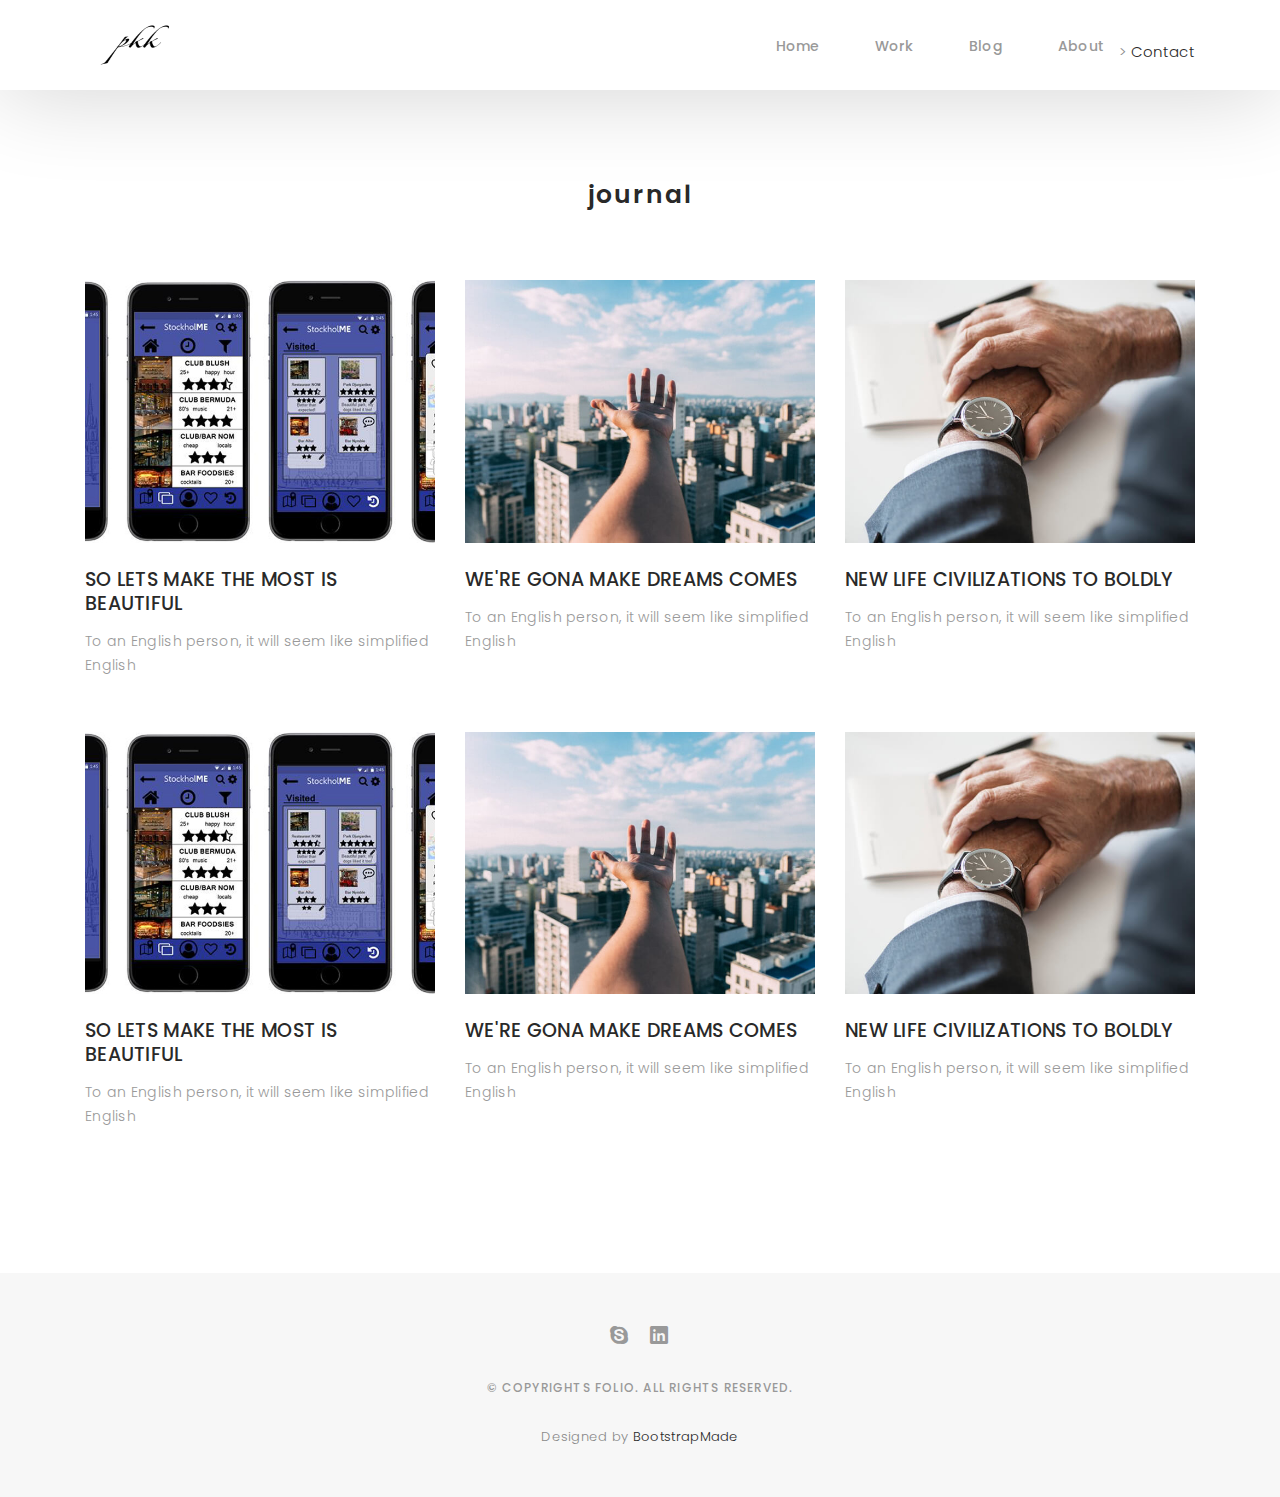
==== commit e266549f: "Update blog-grid.html" ====
--- a/blog-grid.html
+++ b/blog-grid.html
@@ -56,10 +56,10 @@
         <div class="responsive"><i data-icon="m" class="ion-navicon-round"></i></div>
 
         <ul class="nav-menu list-unstyled">
-          <li><a href="#homee" class="smoothScroll">Home</a></li>
-          <li><a href="#about" class="smoothScroll">About</a></li>
+          <li><a href="#homee" class="smoothScroll">Home</a></li>>
           <li><a href="#portfolio" class="smoothScroll">Work</a></li>
           <li><a href="#blog" class="smoothScroll">Blog</a></li>
+          <li><a href="#about" class="smoothScroll">About</a></li
           <li><a href="#contact" class="smoothScroll">Contact</a></li>
         </ul>
 
